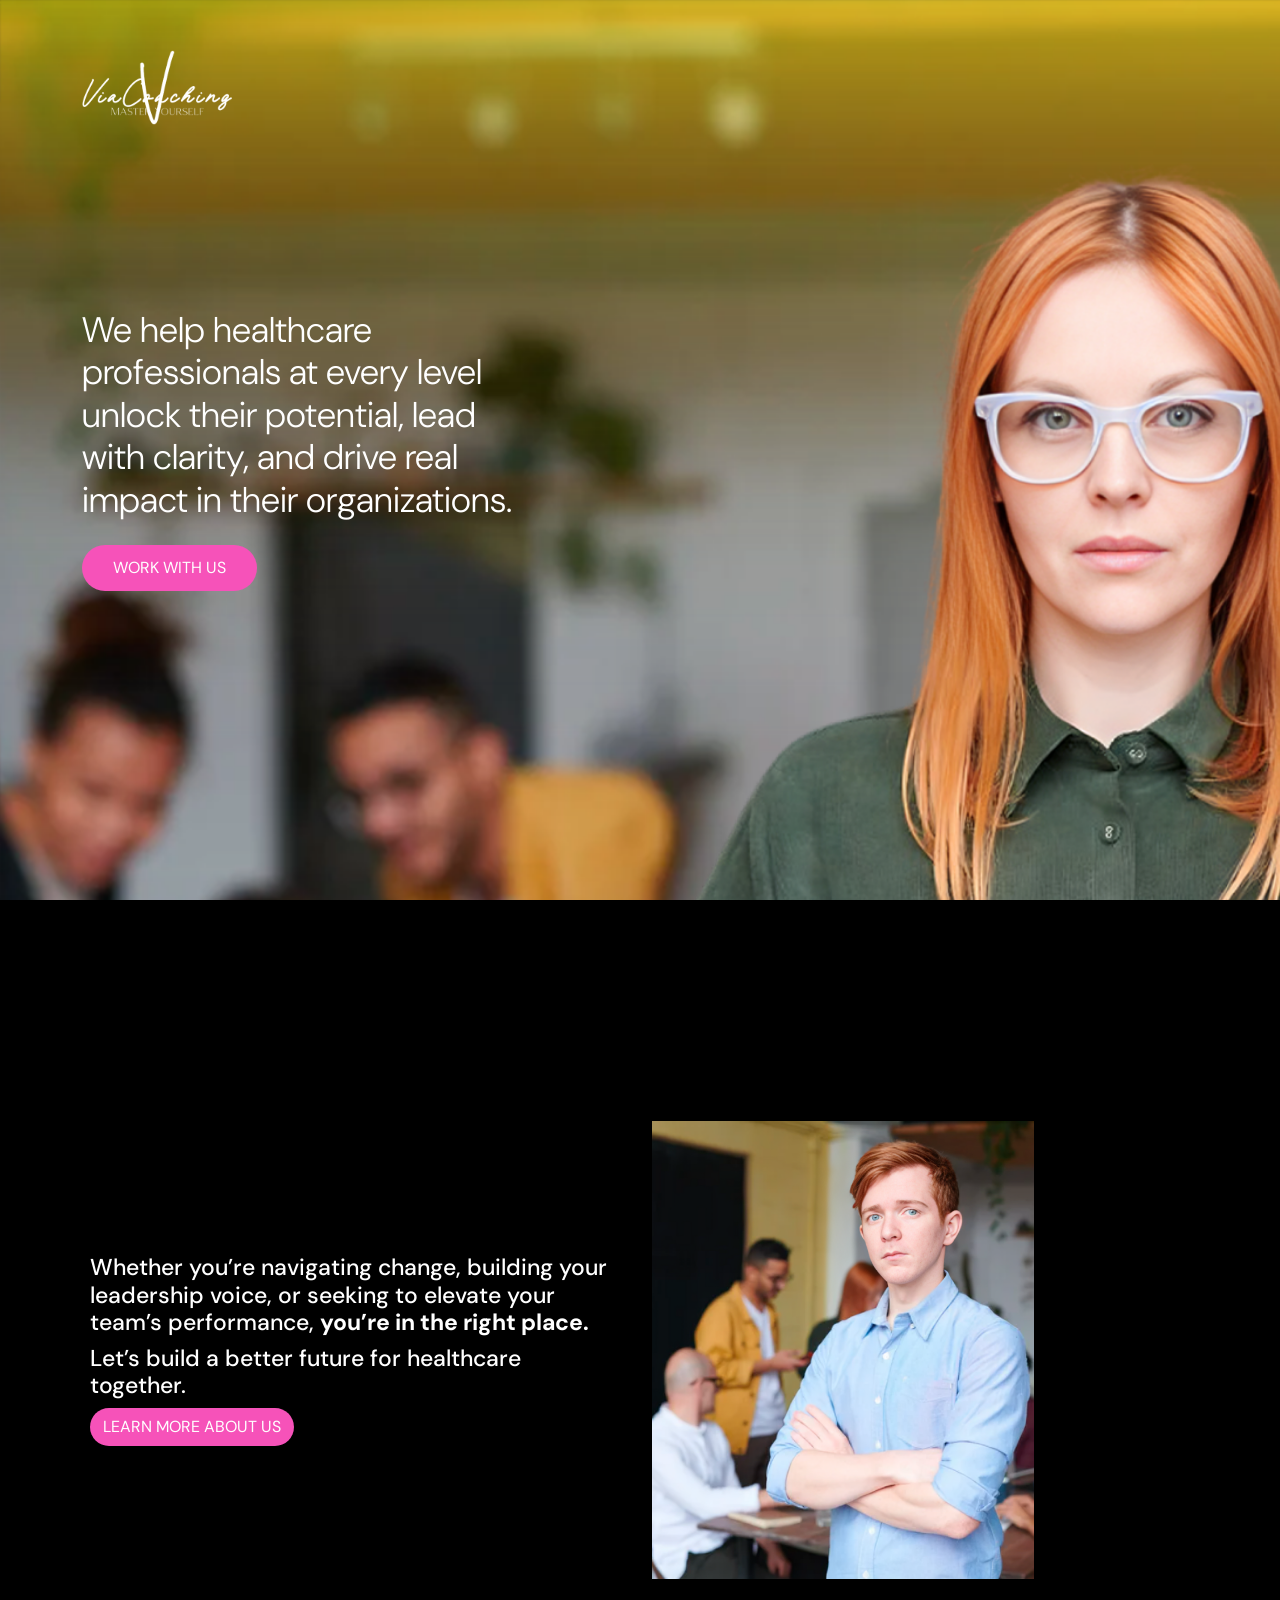
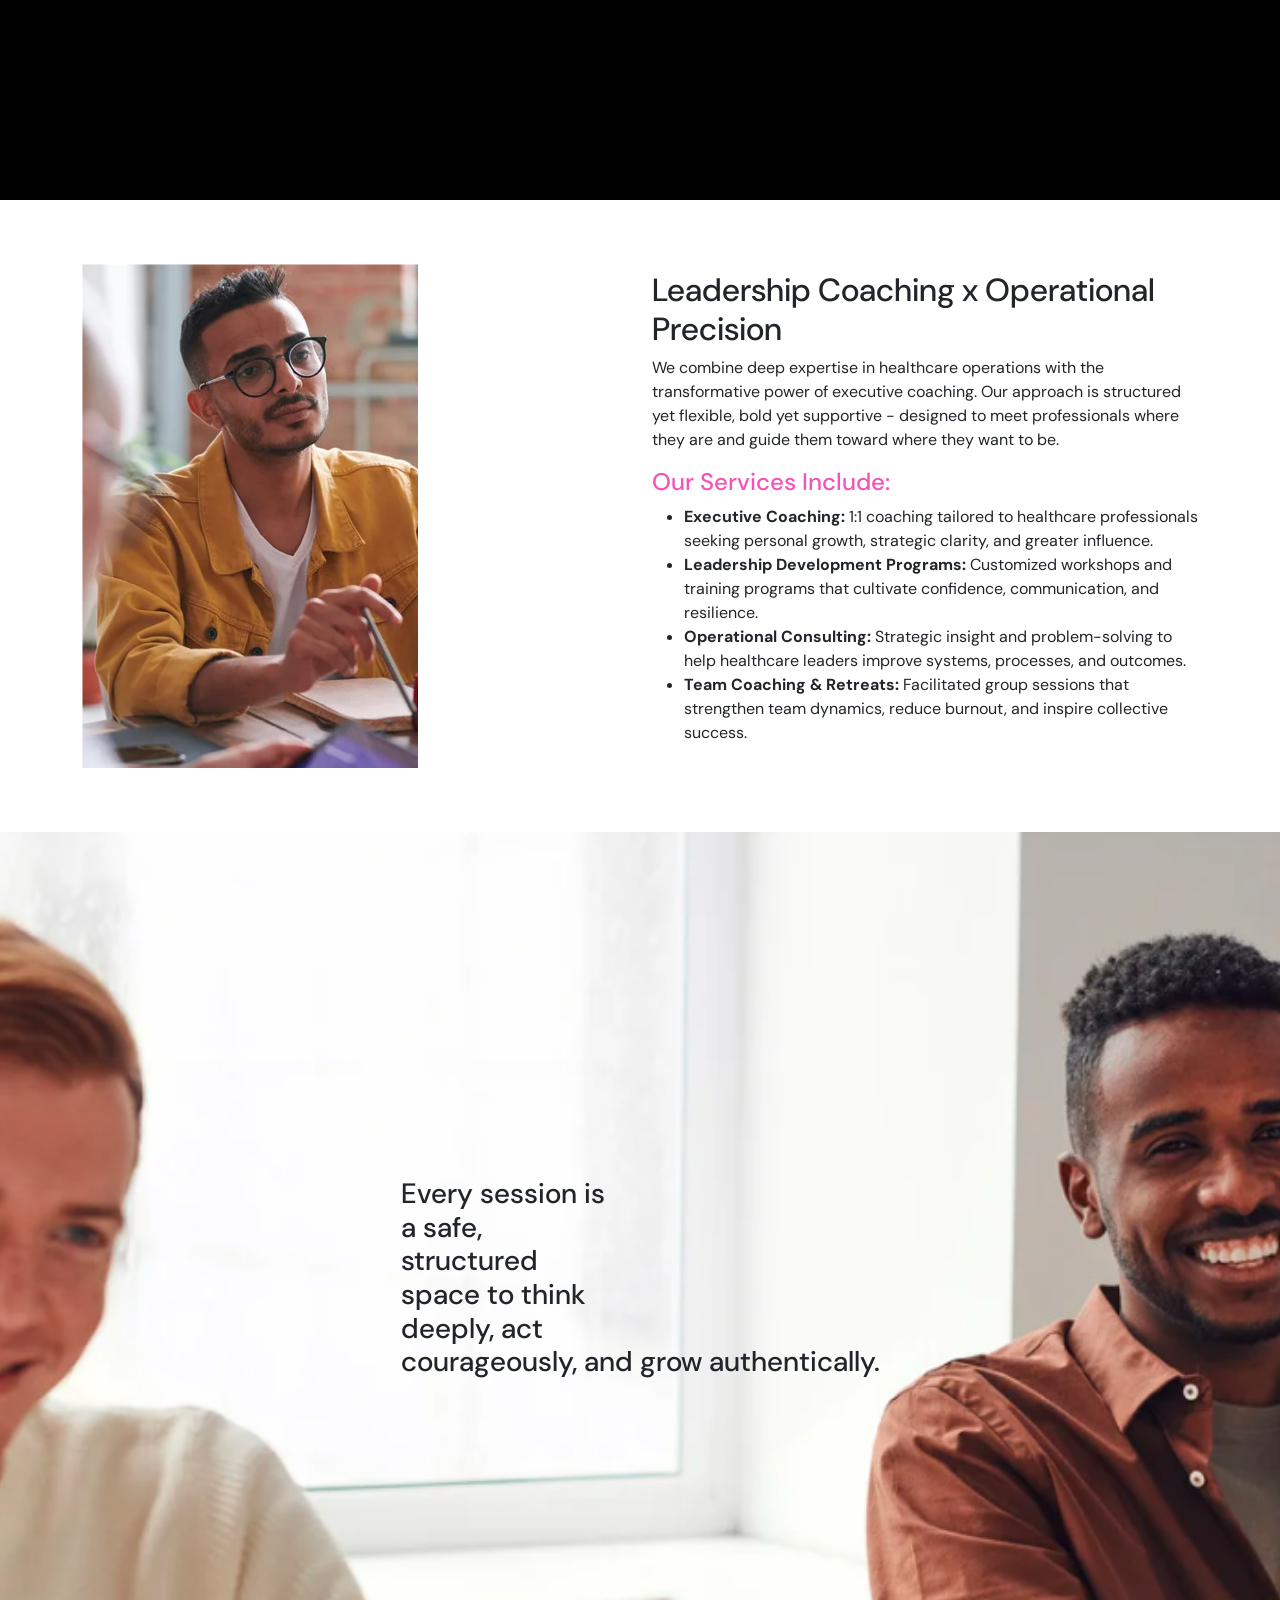
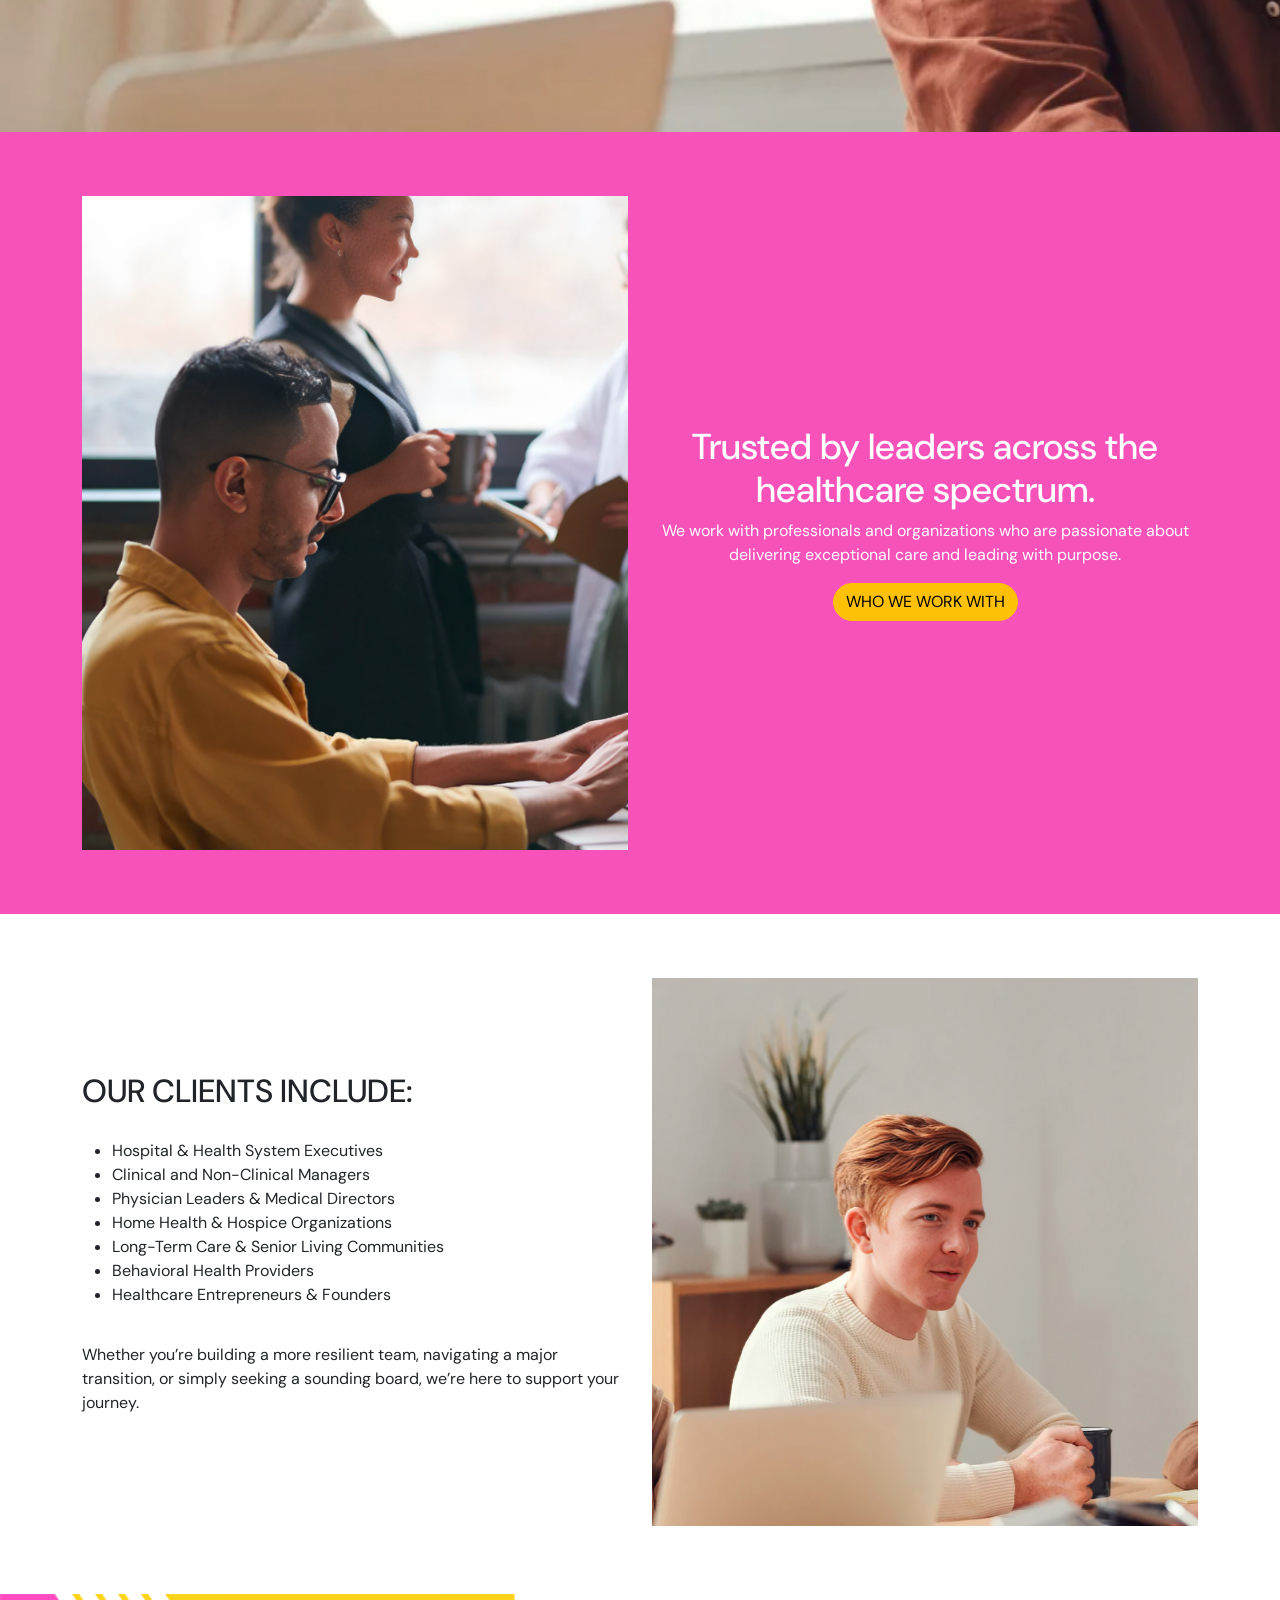
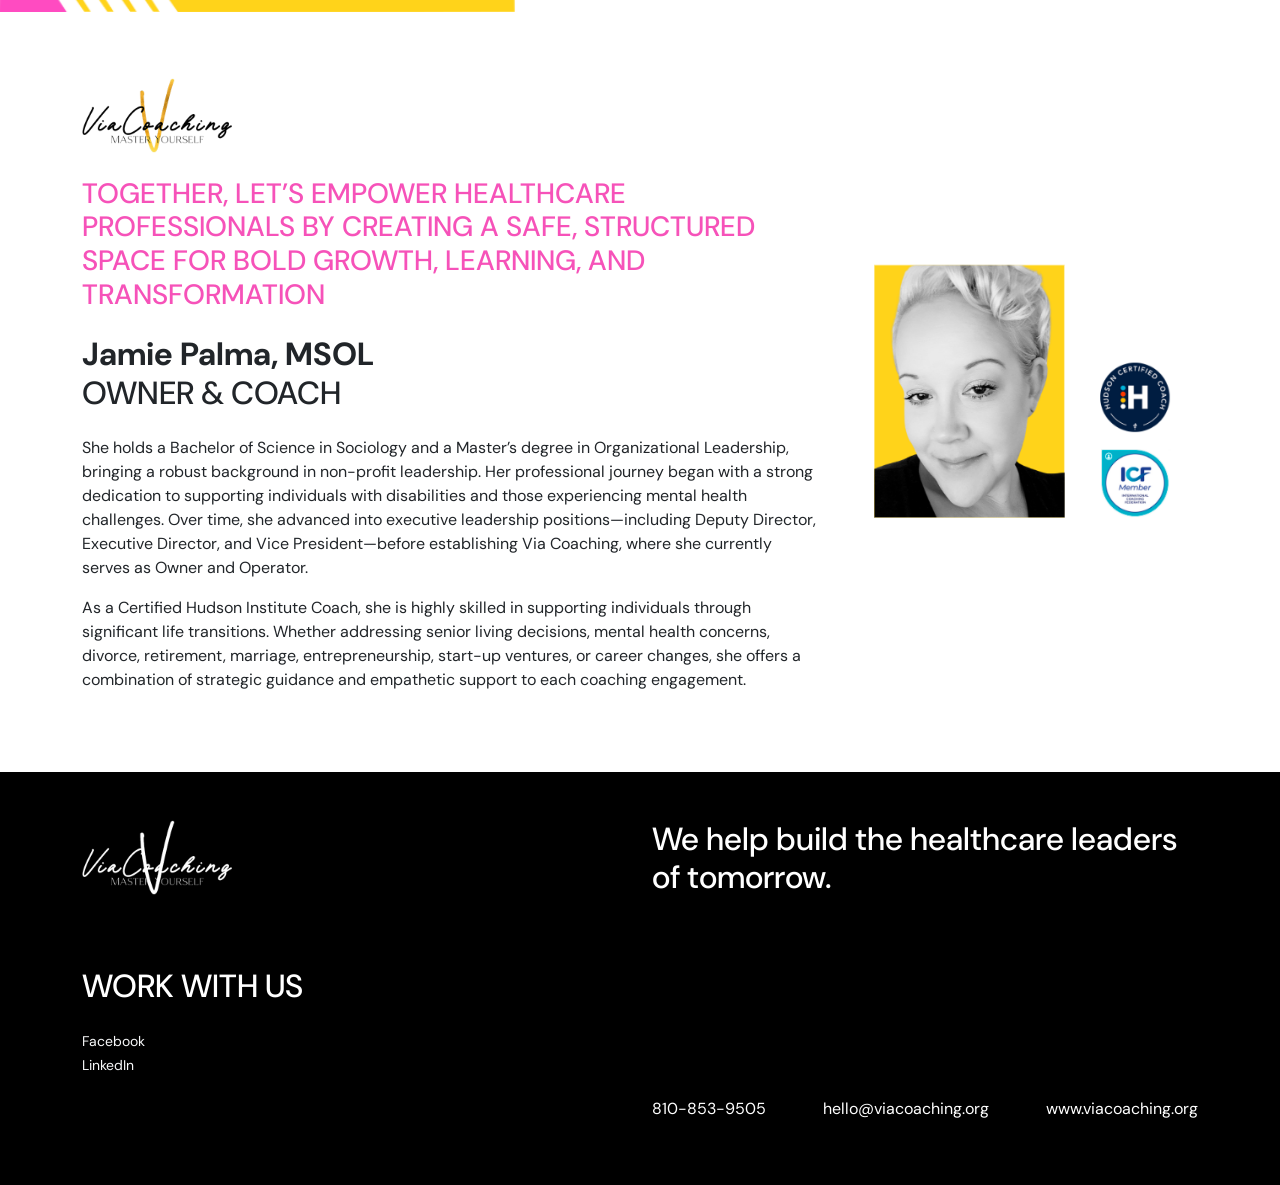
==== index.html @ 11ab2e76 "Updated" ====
<!DOCTYPE html>
<html lang="en">
<head>
  <meta charset="UTF-8">
  <meta name="viewport" content="width=device-width, initial-scale=1.0">
  <title>Via Coaching</title>
  <link rel="stylesheet" href="https://cdn.jsdelivr.net/npm/bootstrap@5.3.0/dist/css/bootstrap.min.css">
  <link rel="stylesheet" href="css/style.css">
</head>
<body>

  <!-- Hero Section -->
  <section class="hero-section">
    <div class="container">
      <div>
        <img src="images/logo-light.png" class="logo" alt="Via Coaching Logo">
     </div>
      <div class="hero-description">
        <div class="row">
          <div class="col-6">
            <h2 class="mb-4">We help healthcare <br class="d-sm-block d-none"> professionals at every level <br class="d-sm-block d-none"> unlock their potential, lead <br class="d-sm-block d-none"> with clarity, and drive real <br class="d-sm-block d-none"> impact in their organizations.</h2>
            <a href="#footer" class="btn btn-pink rounded-pill" style="background-color: #f652b9; color: white;">WORK WITH US</a>
          </div>
        </div>
      </div>
    </div>
  </section>

  <!-- Highlight Section -->
  <section class="highlight-section">
    <div class="container">
      <div class="row align-items-center">
        <div class="col-md-6">
          <h2>Whether you&rsquo;re navigating change, building your leadership voice, or seeking to elevate your team&rsquo;s performance, <strong>you&rsquo;re in the right place.</strong></h2>
          <h2>Let&rsquo;s build a better future for healthcare together.</h2>
          <a href="#services" class="btn btn-pink rounded-pill" style="background-color: #f652b9; color: white;">LEARN MORE ABOUT US</a>
        </div>
        <div class="col-md-6">
          <img src="images/highlight-man.png" alt="Person standing">
        </div>
      </div>
    </div>
  </section>

  <!-- Services Section -->
  <section id="services" class="services-section">
    <div class="container">
      <div class="row align-items-center">
        <div class="col-md-6">
          <img src="images/services-man.png" alt="Man thinking">
        </div>
        <div class="col-md-6">
          <h2>Leadership Coaching x Operational Precision</h2>
          <p>We combine deep expertise in healthcare operations with the transformative power of executive coaching. Our approach is structured yet flexible, bold yet supportive - designed to meet professionals where they are and guide them toward where they want to be.</p>
          <h4 class="h4">Our Services Include:</h4>
          <ul>
            <li><strong>Executive Coaching:</strong> 1:1 coaching tailored to healthcare professionals seeking personal growth, strategic clarity, and greater influence.</li>
            <li><strong>Leadership Development Programs:</strong> Customized workshops and training programs that cultivate confidence, communication, and resilience.</li>
            <li><strong>Operational Consulting:</strong> Strategic insight and problem-solving to help healthcare leaders improve systems, processes, and outcomes.</li>
            <li><strong>Team Coaching & Retreats:</strong> Facilitated group sessions that strengthen team dynamics, reduce burnout, and inspire collective success.</li>
          </ul>
        </div>
      </div>
    </div>
  </section>

  <!-- Safe Space Section -->
  <section class="safe-space">
    <div class="container d-flex align-items-center justify-content-center h-100">
      <h2 class="d-md-block d-none">Every session is <br> a safe, <br> structured <br> space to think <br> deeply, act <br> courageously, <br class="d-lg-none d-block"> and grow <br class="d-lg-none d-block"> authentically.</h2>
    </div>
  </section>

  <!-- Trusted Section -->
  <section class="trusted-section text-center">
    <div class="container">
      <div class="row align-items-center">
        <div class="col-md-6">
          <img src="images/trusted-man.png" alt="Woman presenting" class="img-fluid mb-md-0 mb-4">
        </div>
        <div class="col-md-6">
          <h2>Trusted by leaders <br class="d-lg-none d-block"> across the healthcare spectrum.</h2>
          <p>We work with professionals and organizations who are passionate about delivering exceptional care and leading with purpose.</p>
          <a href="#clients" class="btn btn-warning rounded-pill">WHO WE WORK WITH</a>
        </div>
      </div>
    </div>
  </section>

  <!-- Clients Section -->
  <section id="clients" class="clients-section">
    <div class="container">
      <div class="row align-items-center">
        <div class="col-md-6">
          <h2>OUR CLIENTS INCLUDE:</h2>
          <ul>
            <li>Hospital & Health System Executives</li>
            <li>Clinical and Non-Clinical Managers</li>
            <li>Physician Leaders & Medical Directors</li>
            <li>Home Health & Hospice Organizations</li>
            <li>Long-Term Care & Senior Living Communities</li>
            <li>Behavioral Health Providers</li>
            <li>Healthcare Entrepreneurs & Founders</li>
          </ul>
          <p>Whether you&rsquo;re building a more resilient team, navigating a major transition, or simply seeking a sounding board, we&rsquo;re here to support your journey.</p>
        </div>
        <div class="col-md-6">
          <img src="images/clients-man.png" alt="Man smiling" class="img-fluid">
        </div>
      </div>
    </div>
  </section>

  <img src="images/border.png" class="w-100" alt="">
  <!-- About Section -->
  <section class="about-section">
    <div class="container">
      <div class="row align-items-center">
        <div class="col-md-8">
          <img src="images/logo-dark.png" class="mb-4" style="width: 150px;" alt="">
          <h3>TOGETHER, LET&rsquo;S EMPOWER HEALTHCARE PROFESSIONALS BY CREATING A SAFE, STRUCTURED SPACE FOR BOLD GROWTH, LEARNING, AND TRANSFORMATION</h3>
          <h2 class="py-3"><strong>Jamie Palma, MSOL </strong> <br> OWNER & COACH</h2>
          <p>She holds a Bachelor of Science in Sociology and a Master&rsquo;s degree in Organizational Leadership, bringing a robust background in non-profit leadership. Her professional journey began with a strong dedication to supporting individuals with disabilities and those experiencing mental health challenges. Over time, she advanced into executive leadership positions—including Deputy Director, Executive Director, and Vice President—before establishing Via Coaching, where she currently serves as Owner and Operator.</p>
          <p>As a Certified Hudson Institute Coach, she is highly skilled in supporting individuals through significant life transitions. Whether addressing senior living decisions, mental health concerns, divorce, retirement, marriage, entrepreneurship, start-up ventures, or career changes, she offers a combination of strategic guidance and empathetic support to each coaching engagement.</p>
        </div>
        <div class="col-md-4 text-center">
          <img src="images/owner.png" alt="Jamie Palma" class="img-fluid">
        </div>
      </div>
    </div>
  </section>

  <!-- Footer -->
  <footer id="footer" class="footer">
    <div class="container">
      <div class="row">
        <div class="col-md-6">
          <img src="images/logo-light.png" class="mb-5" style="width: 150px;" alt="">
          <h2 class="d-block d-sm-none">We help build the healthcare leaders of tomorrow.</h2>
          <h2 class="my-4">WORK WITH US</h2>
          <a href="https://www.facebook.com/viacoachingllc" target="_blank" class="text-decoration-none text-light small">Facebook</a> <br>
          <a href="https://www.linkedin.com/company/via-coaching-llc/" target="_blank" class="text-decoration-none text-light small">LinkedIn</a>
        </div>
        <div class="col-md-6 mt-sm-0 mt-5">
          <h2 class="d-none d-sm-block">We help build the healthcare leaders of tomorrow.</h2>
          <div class="d-block d-sm-flex justify-content-between" style="margin-top: 200px;">
            <p>810-853-9505</p>
            <p>hello@viacoaching.org</p>
            <p>www.viacoaching.org</p>
          </div>
        </div>
      </div>
    </div>
  </footer>

</body>
</html>
---- css/style.css ----
@import url('https://fonts.googleapis.com/css2?family=DM+Sans:ital,opsz,wght@0,9..40,100..1000;1,9..40,100..1000&display=swap');


body {
  overflow-x: hidden;
  font-family: "DM Sans", sans-serif;
  font-optical-sizing: auto;
}

/* Hero Section Start */
.hero-section {
  background-image: url('../images/hero-bg-with-woman.png');
  background-size: cover;
  background-repeat: no-repeat;
  background-position: left bottom;
  display: flex;
  align-items: center;
  height: 100vh;
}

.hero-section .logo {
  width: 150px;
  position: absolute;
  padding-top: 50px;
  top: 0;
}

.hero-section .btn {
  padding: 10px 30px 10px 30px;
}

.hero-section .hero-description img.hero-woman {
  position: absolute;
  top: 0;
  width: 50%;
  padding-right: 50px;
}
.hero-section .hero-description h2 {
  color: #fff; 
  font-size: 35.5px;
  font-weight: 300;
}
/* Hero Section End */

/* Highlight Start */
.highlight-section {
  background-color: #000;
  color: #fff;
  height: 100vh;
  display: flex;
  align-items: center;
}
.highlight-section img {
  width: 70%;
}
.highlight-section .col-md-6:first-child {
  padding: 0 20px 0 20px;
}
.highlight-section h2 {
  font-size: 23px;
}
/* Highlight End */

/* Services Start */
.services-section {
  padding: 4rem 2rem;
}
.services-section .h4 {
  color: #f652b9;
}



.safe-space {
  background-image: url('../images/safe-space-men.png');
  background-size: cover;
  background-repeat: no-repeat;
  background-position: center bottom;
  height: 100vh;
}

.safe-space h2 {
  font-size: 28px;
}

.trusted-section {
  background-color: #f652b9;
  color: #fff;
  padding: 4rem 2rem;
}

.trusted-section h2{
  font-size: 36px;
}

.clients-section {
  padding: 4rem 2rem;
}

.clients-section ul {
  padding: 20px 30px;
}
.about-section {
  padding: 4rem 2rem;
}
.about-section h3 {
  color: #f652b9;
}
.footer {
  background-color: #000;
  color: #fff;
  padding: 3rem 2rem;
}

/* Mobile */
@media (max-width: 768px) {
  /* Hero Section Start */
  .hero-section {height: 200px;}
  .hero-section .logo {width: 60px; padding-top: 10px;}
  .hero-section .hero-description {padding-top: 100px; margin-left: 40px;}
  .hero-section .hero-description h2 {margin-top: 20px; font-size: 12px;}
  .hero-section .hero-description .btn {font-size: 10px; margin-bottom: 80px; padding: 5px 10px 5px 10px;}
  /* Hero Section End */

  /* Highlight Section Start */
  .highlight-section {height: auto; padding-top: 50px; padding-bottom: 20px;}
  .highlight-section h2 {font-size: 15px;}
  .highlight-section .btn {font-size: 10px; margin: 20px 0; padding: 5px 10px 5px 10px;}
  .highlight-section img {width: 100%;}
  /* Highlight Section End */

  /* Services Section Start */
  .services-section {height: auto; padding: 20px 0;}
  .services-section img {width: 100%; margin-bottom: 20px;}
  .services-section h2 {font-size: 20px;}
  .services-section p {font-size: 12px;}
  .services-section h4 {font-size: 20px;}
  .services-section ul li {font-size: 12px;}
  /* Services Section End */

  /* Safe Space Start */
  .safe-space {height: 20vh; padding: 20px 0;   background-image: url('../images/safe-space-bg.png');}
  .safe-space h2 {font-size: 15px; padding: 0 80px; margin-left: 50px;}
  /* Safe Space End */

  /* Trusted Section Start */
  .trusted-section {height: auto; padding: 20px 0;}
  .trusted-section .col-md-6:last-child {padding: 0 80px;}
  .trusted-section h2{font-size: 20px;}
  .trusted-section p {font-size: 12px;}
  .trusted-section .btn {font-size: 10px; margin-bottom: 20px; padding: 5px 10px 5px 10px;}
  /* Trusted Section End */

  /* Client Section Start */
  .clients-section {height: auto; padding: 20px 0;}
  .clients-section h2 {font-size: 20px; text-align: center;}
  .clients-section ul {
    padding: 10px 30px;
  }
  .clients-section ul li {font-size: 12px;}
  .clients-section p {font-size: 12px;}
  /* Client Section End */

  /* About Section Start */
  .about-section {height: auto; padding: 20px 0;}
  .about-section h3 {font-size: 20px;}
  .about-section p {font-size: 12px;}
  /* About Section End */

  /* Footer Start */
  .footer {height: auto; padding: 20px 0;}
  .footer h2 {font-size: 20px;}
  /* Footer End */
}

/* Tablet */
@media (min-width: 577px) and (max-width: 992px)  {
  .hero-section .logo {width: 100px; padding-top: 50px;}
  .hero-section .hero-description h2 {margin-top: 60px; font-size: 25px;}
}
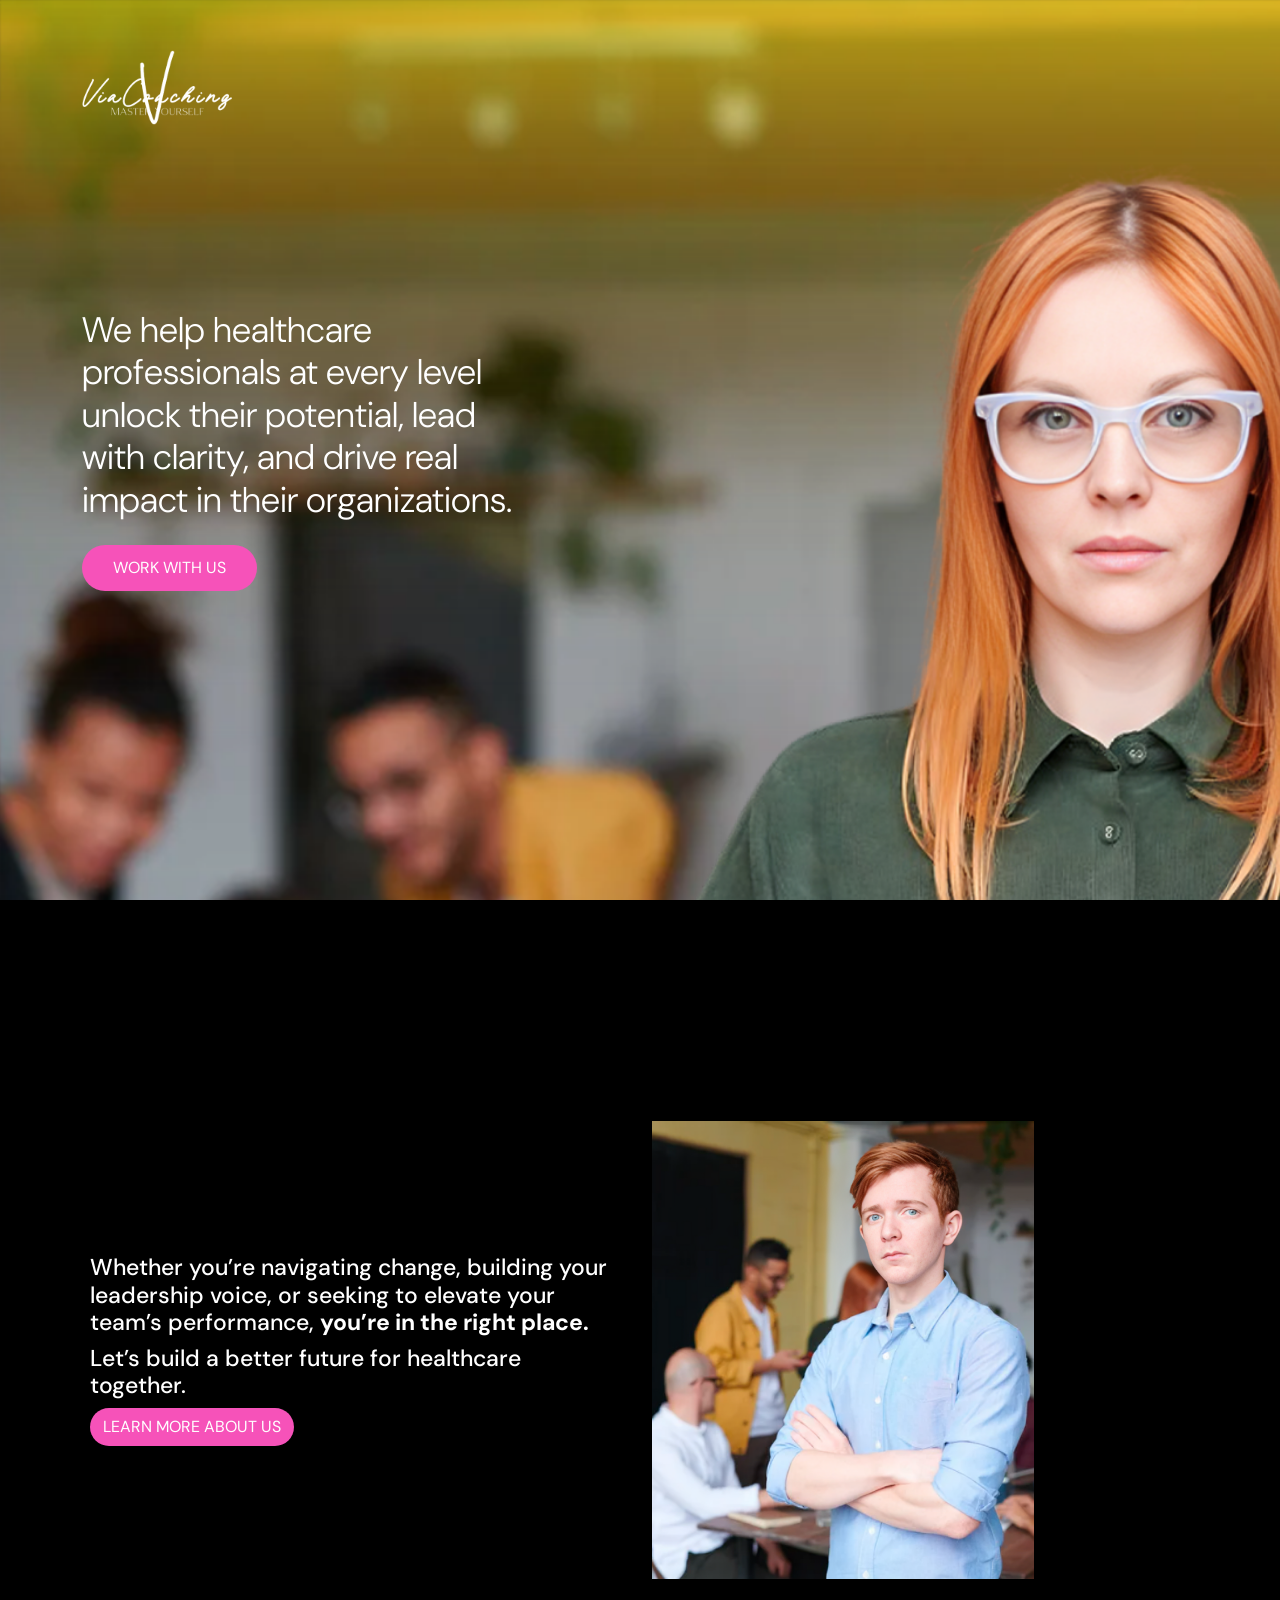
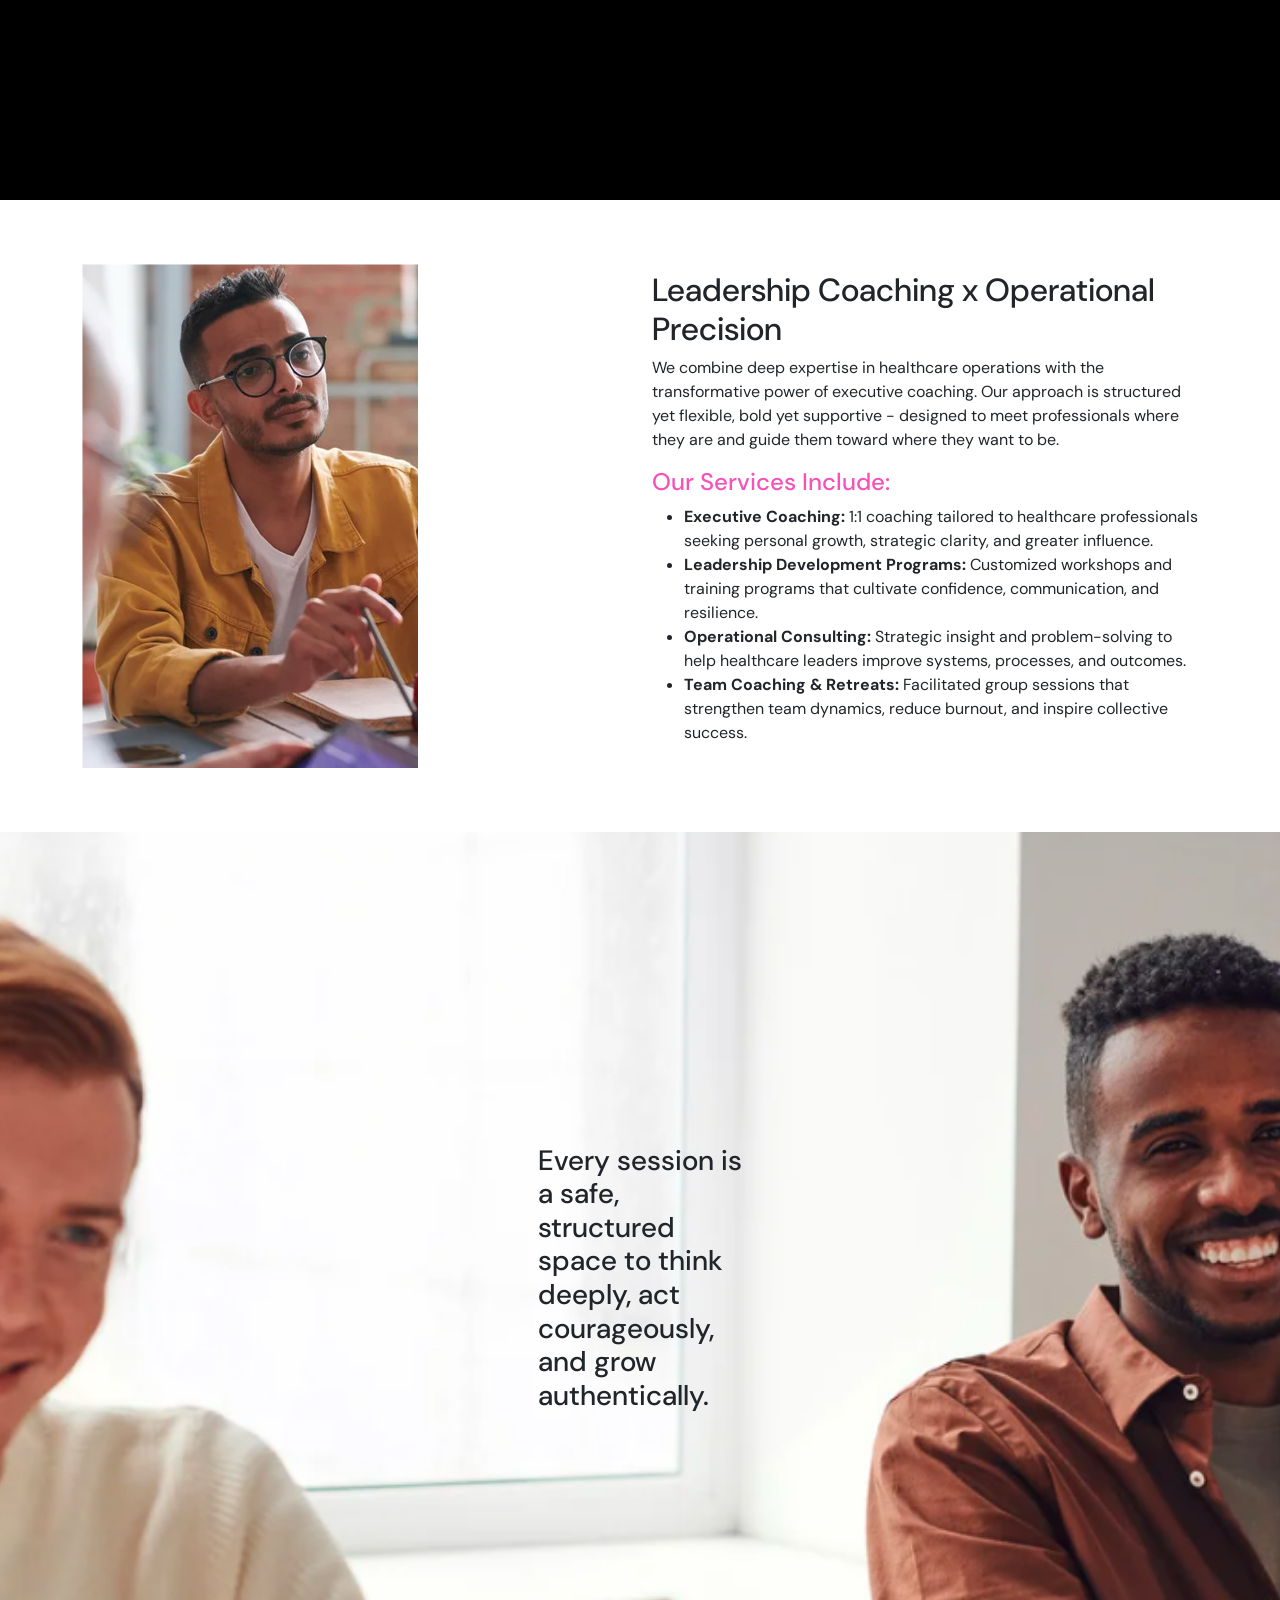
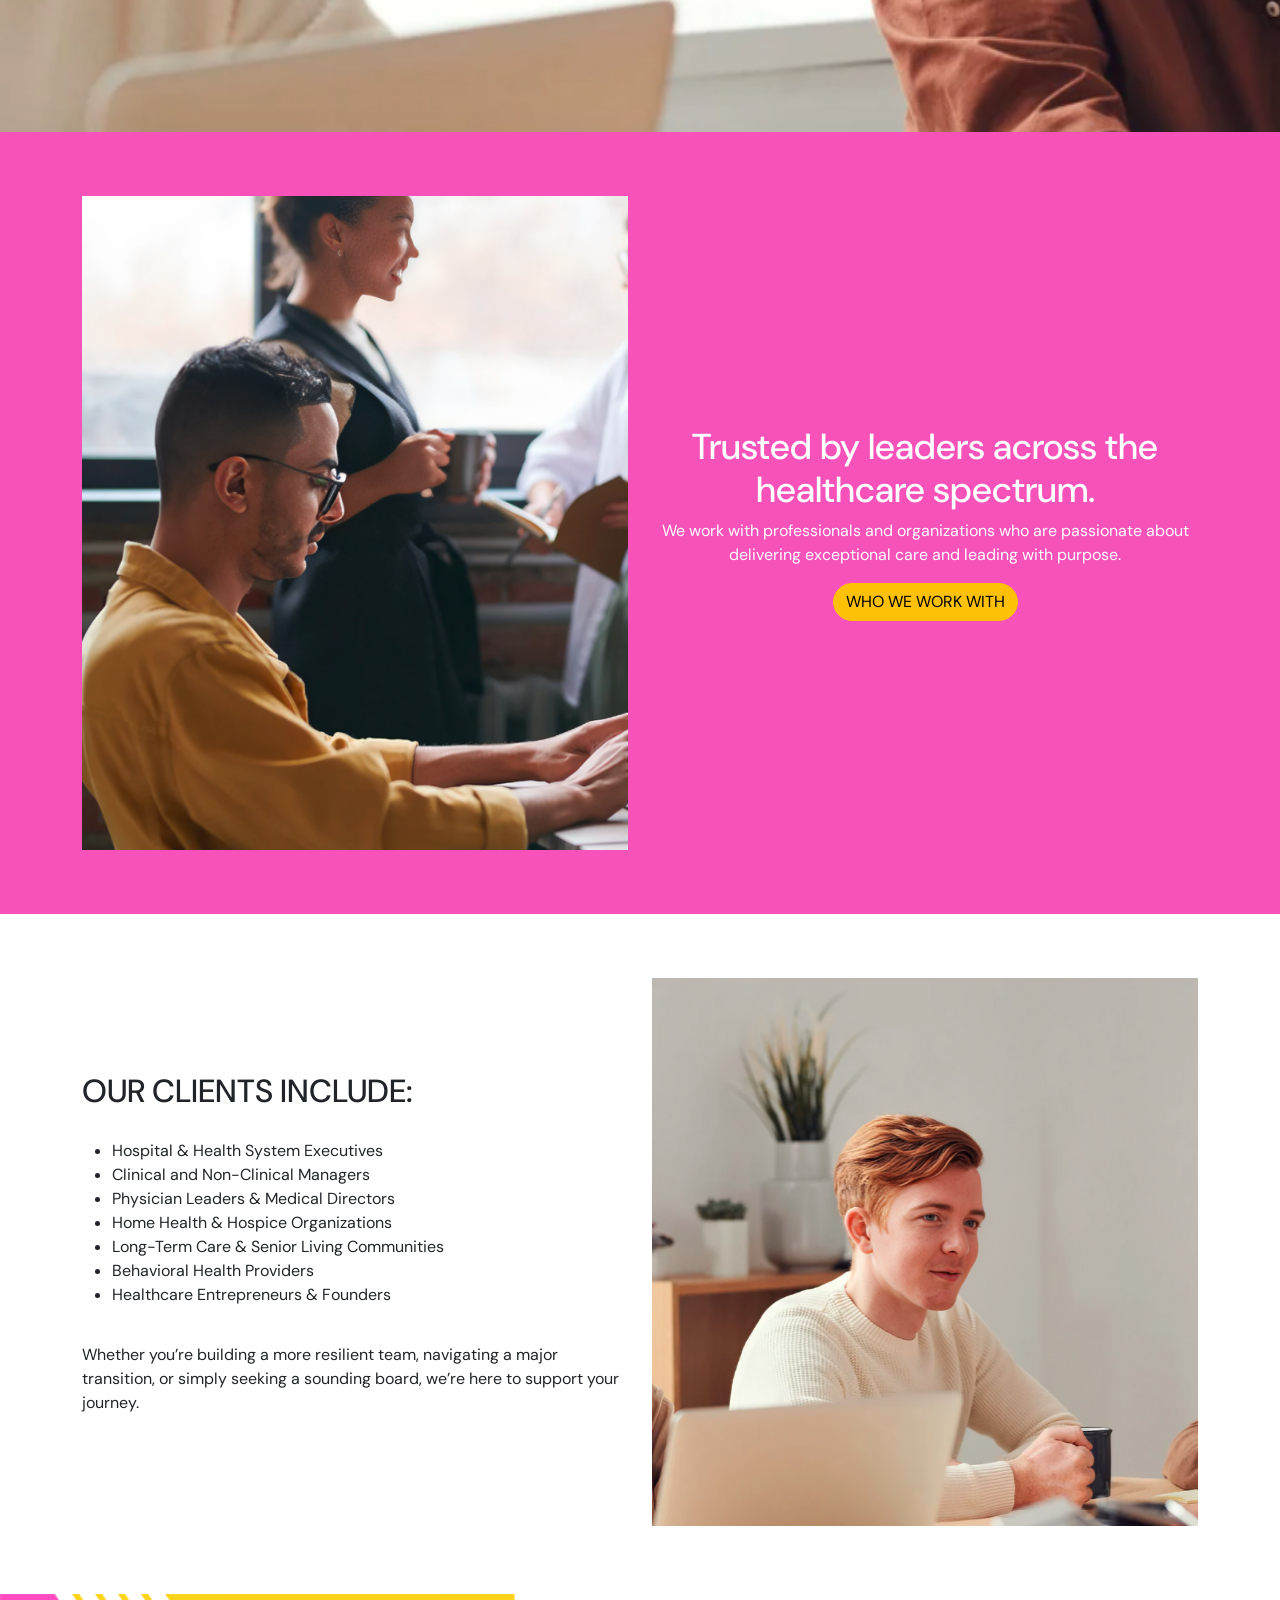
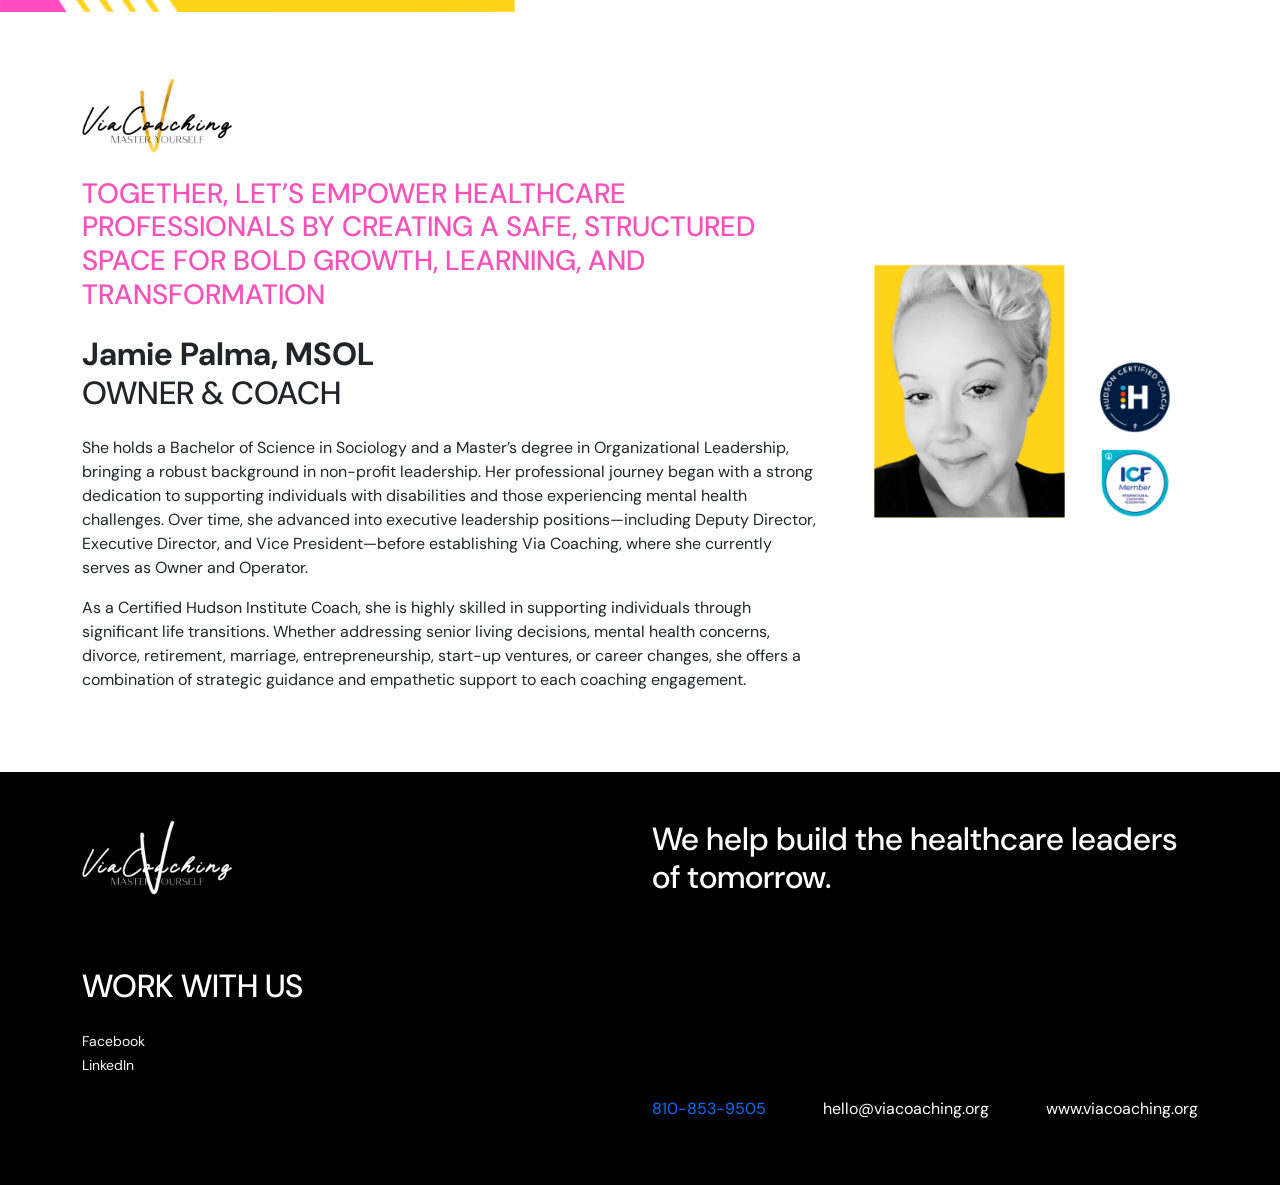
==== commit 657cabdc: "updated" ====
--- a/index.html
+++ b/index.html
@@ -67,7 +67,7 @@
   <!-- Safe Space Section -->
   <section class="safe-space">
     <div class="container d-flex align-items-center justify-content-center h-100">
-      <h2 class="d-md-block d-none">Every session is <br> a safe, <br> structured <br> space to think <br> deeply, act <br> courageously, <br class="d-lg-none d-block"> and grow <br class="d-lg-none d-block"> authentically.</h2>
+      <h2 class="d-md-block d-none">Every session is <br> a safe, <br> structured <br> space to think <br> deeply, act <br> courageously, <br> and grow <br> authentically.</h2>
     </div>
   </section>
 
@@ -144,7 +144,7 @@
         <div class="col-md-6 mt-sm-0 mt-5">
           <h2 class="d-none d-sm-block">We help build the healthcare leaders of tomorrow.</h2>
           <div class="d-block d-sm-flex justify-content-between" style="margin-top: 200px;">
-            <p>810-853-9505</p>
+            <p class="text-primary">810-853-9505</p>
             <p>hello@viacoaching.org</p>
             <p>www.viacoaching.org</p>
           </div>
--- a/css/style.css
+++ b/css/style.css
@@ -112,6 +112,9 @@
   padding: 3rem 2rem;
 }
 
+@media (max-width: 576px) {
+  .safe-space {background-image: url('../images/safe-space-bg.png');}
+}
 /* Mobile */
 @media (max-width: 768px) {
   /* Hero Section Start */
@@ -139,8 +142,8 @@
   /* Services Section End */
 
   /* Safe Space Start */
-  .safe-space {height: 20vh; padding: 20px 0;   background-image: url('../images/safe-space-bg.png');}
-  .safe-space h2 {font-size: 15px; padding: 0 80px; margin-left: 50px;}
+  .safe-space {height: 30vh; padding: 20px 0; background-image: url('../images/safe-space-bg.png');}
+  .safe-space h2 {font-size: 15px; padding: 80px; margin-left: 50px;}
   /* Safe Space End */
 
   /* Trusted Section Start */
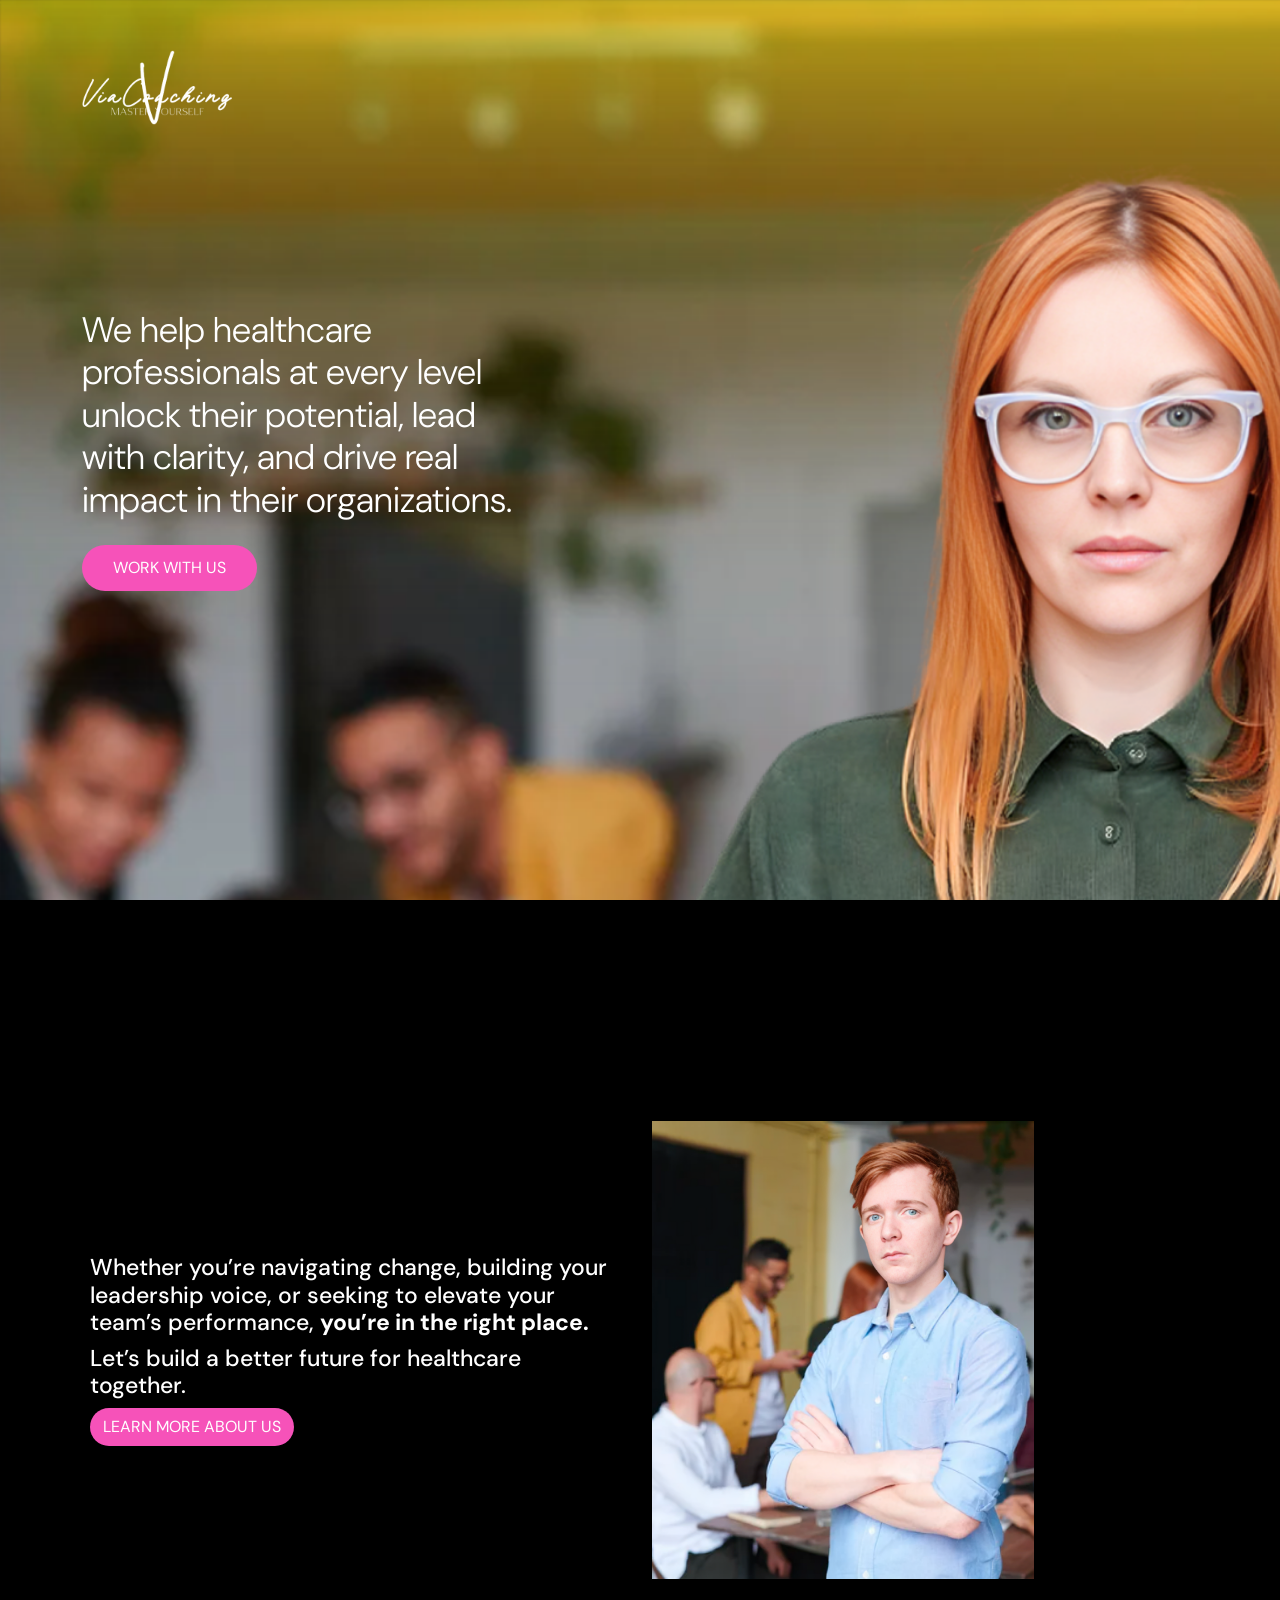
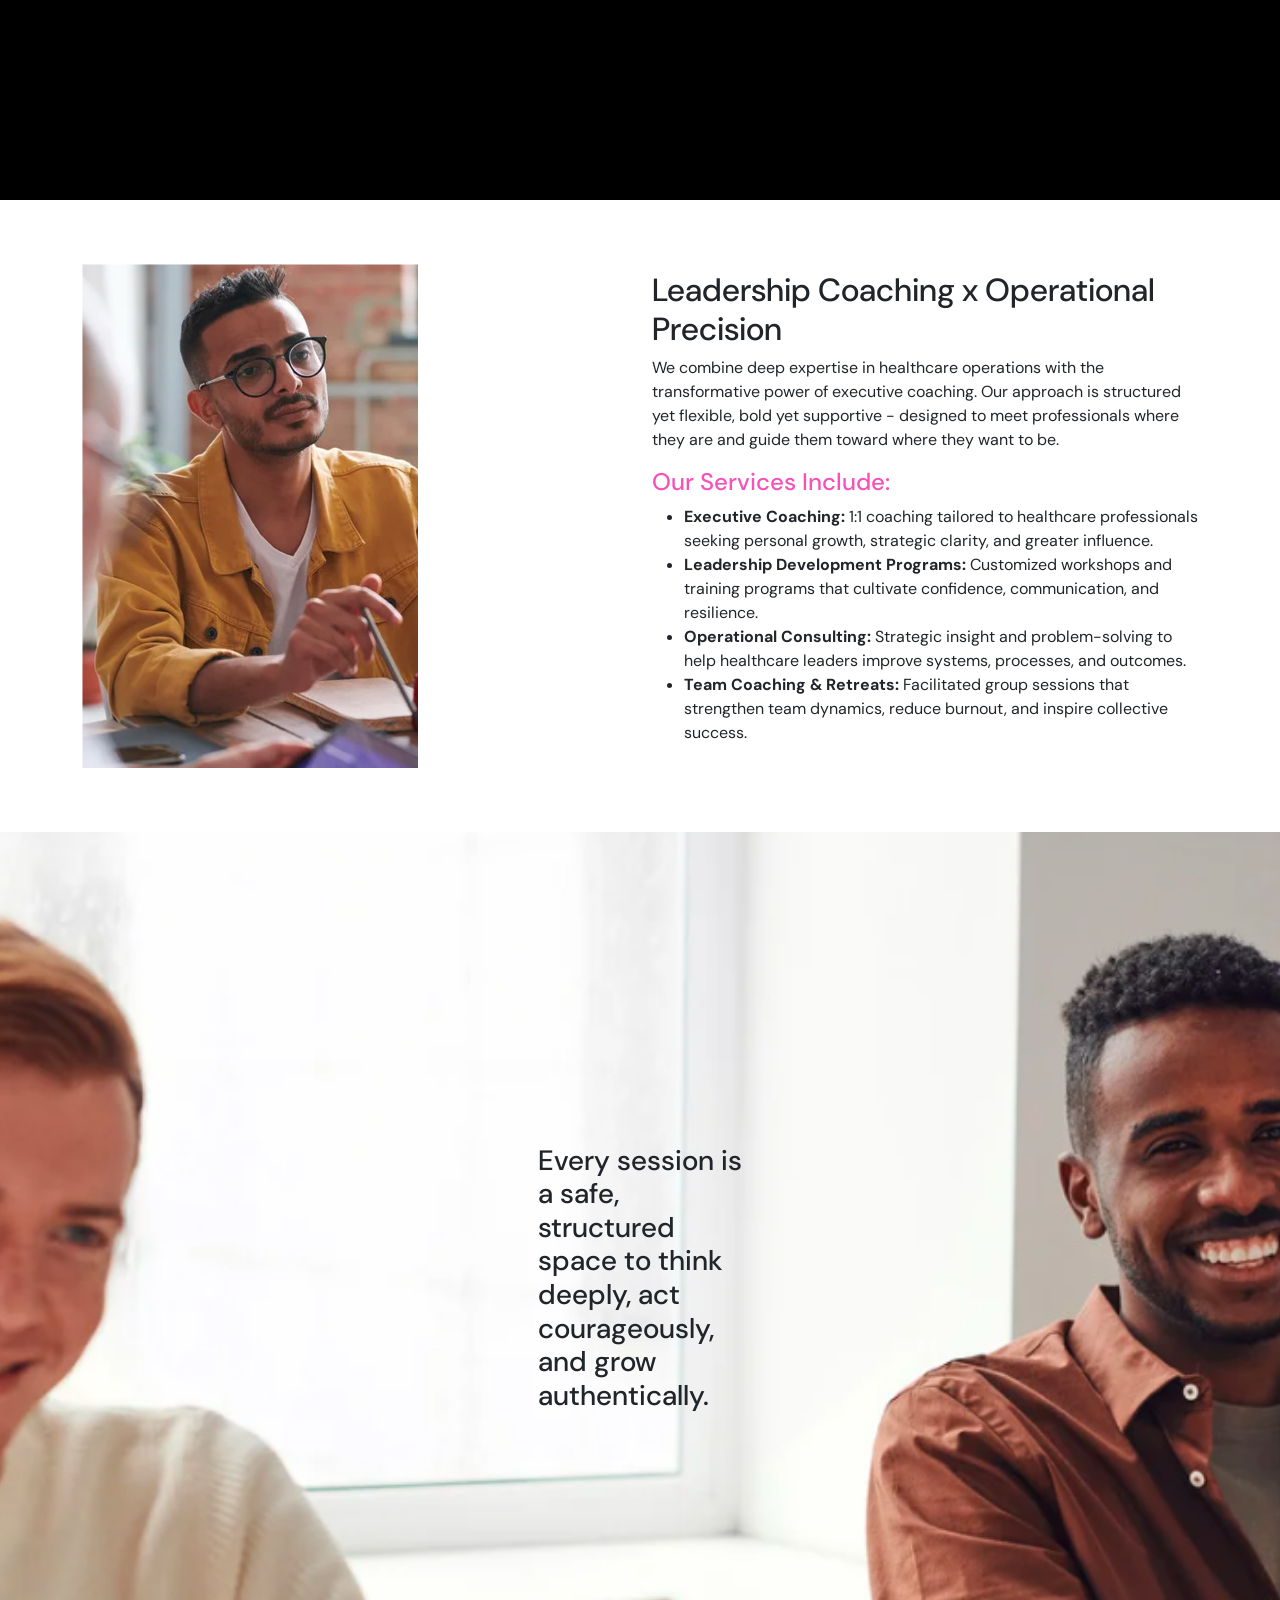
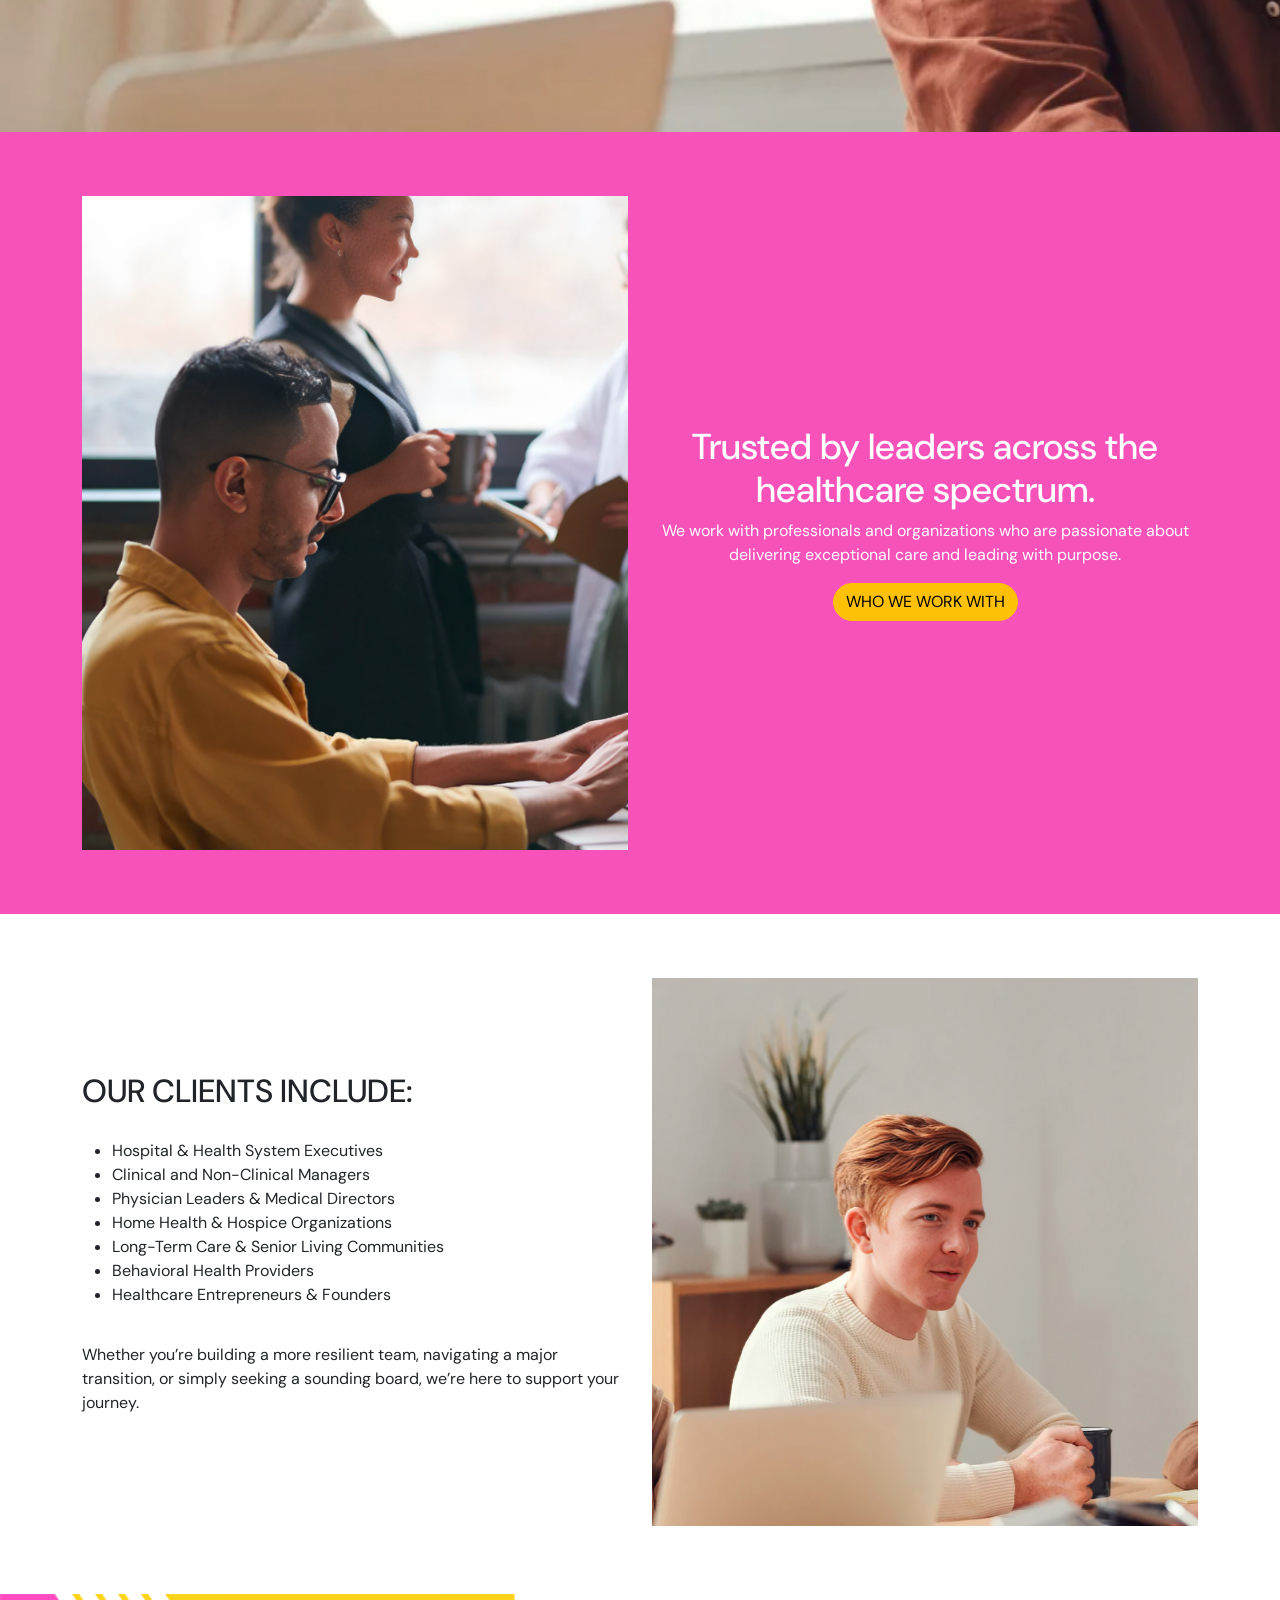
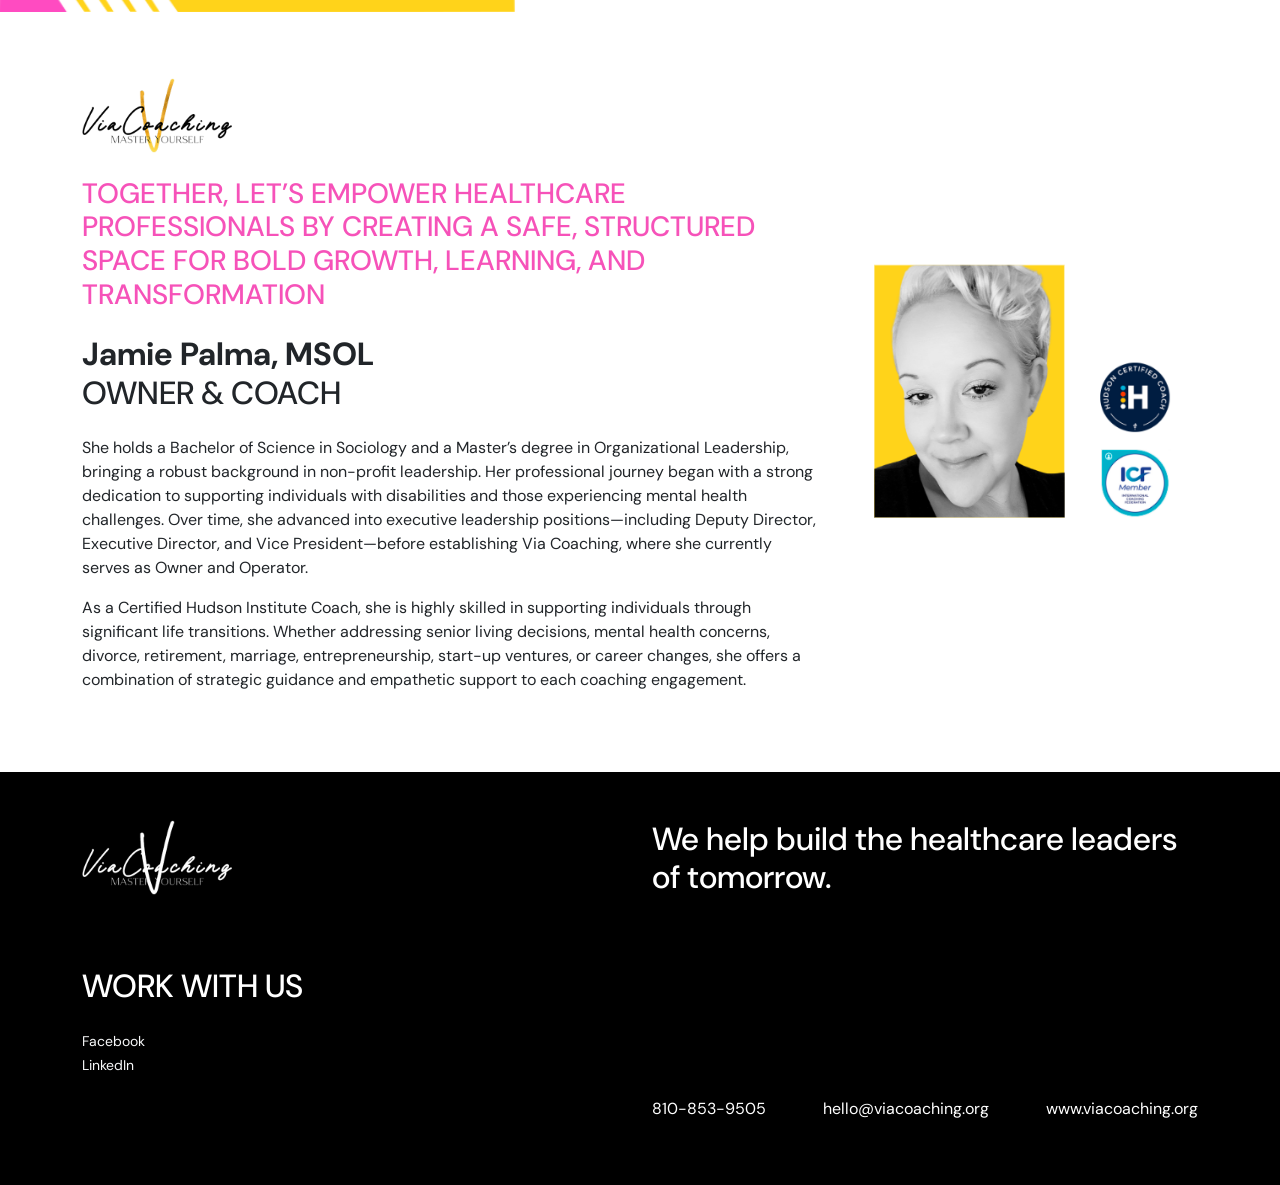
==== commit 33935176: "Updated" ====
--- a/index.html
+++ b/index.html
@@ -144,7 +144,7 @@
         <div class="col-md-6 mt-sm-0 mt-5">
           <h2 class="d-none d-sm-block">We help build the healthcare leaders of tomorrow.</h2>
           <div class="d-block d-sm-flex justify-content-between" style="margin-top: 200px;">
-            <p class="text-primary">810-853-9505</p>
+            <p>810-853-9505</p>
             <p>hello@viacoaching.org</p>
             <p>www.viacoaching.org</p>
           </div>
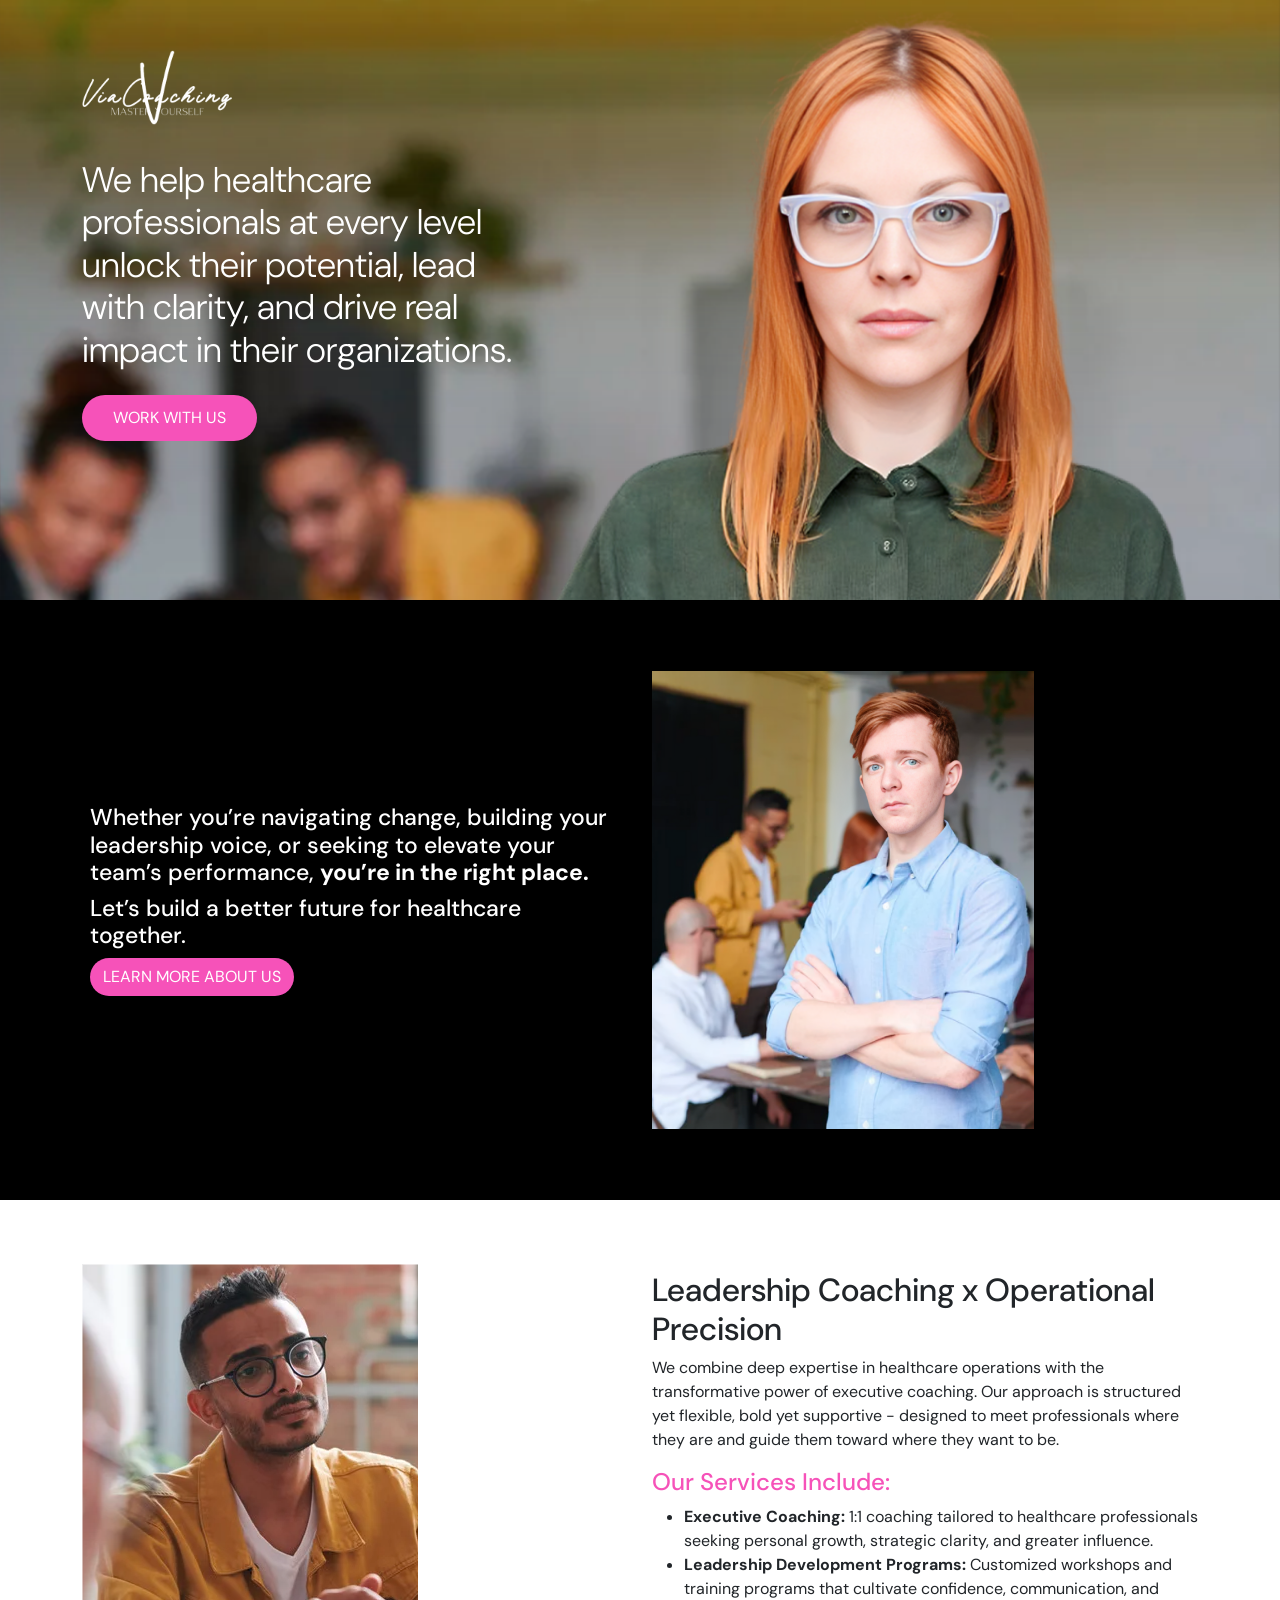
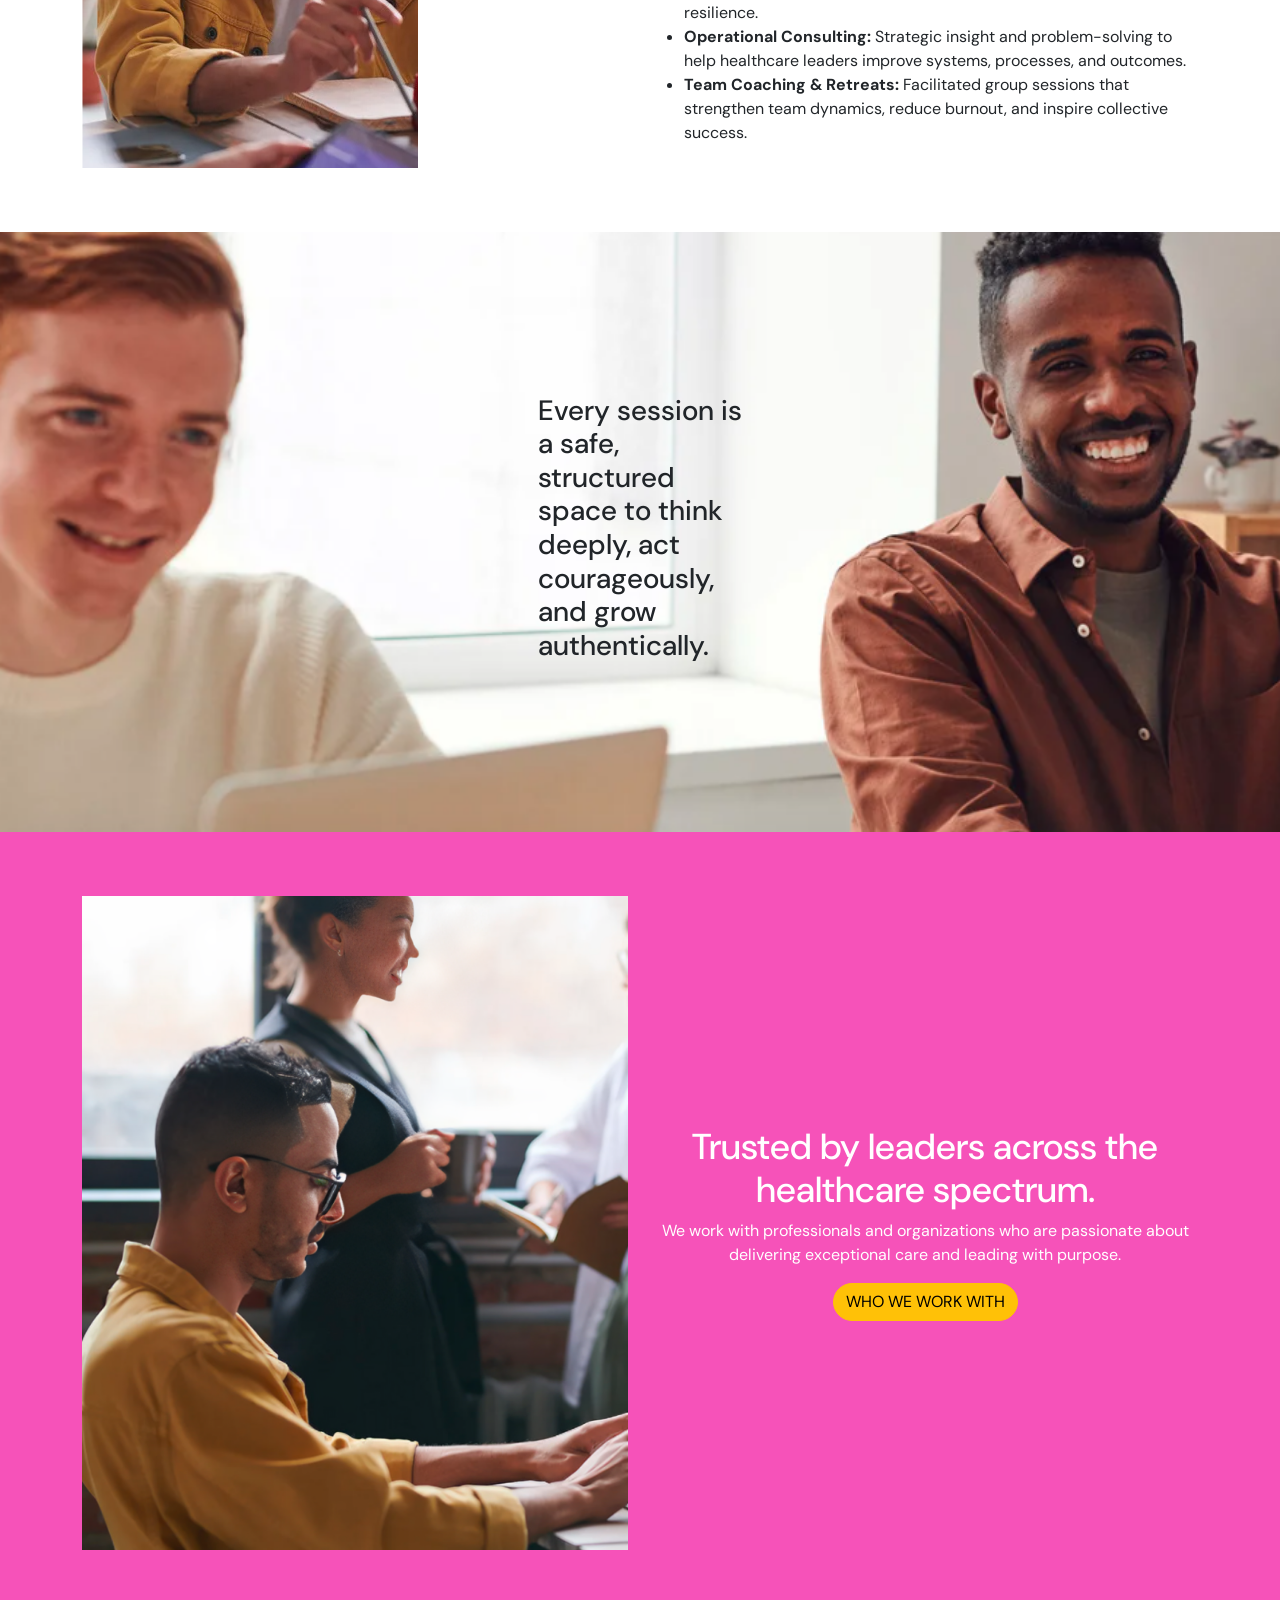
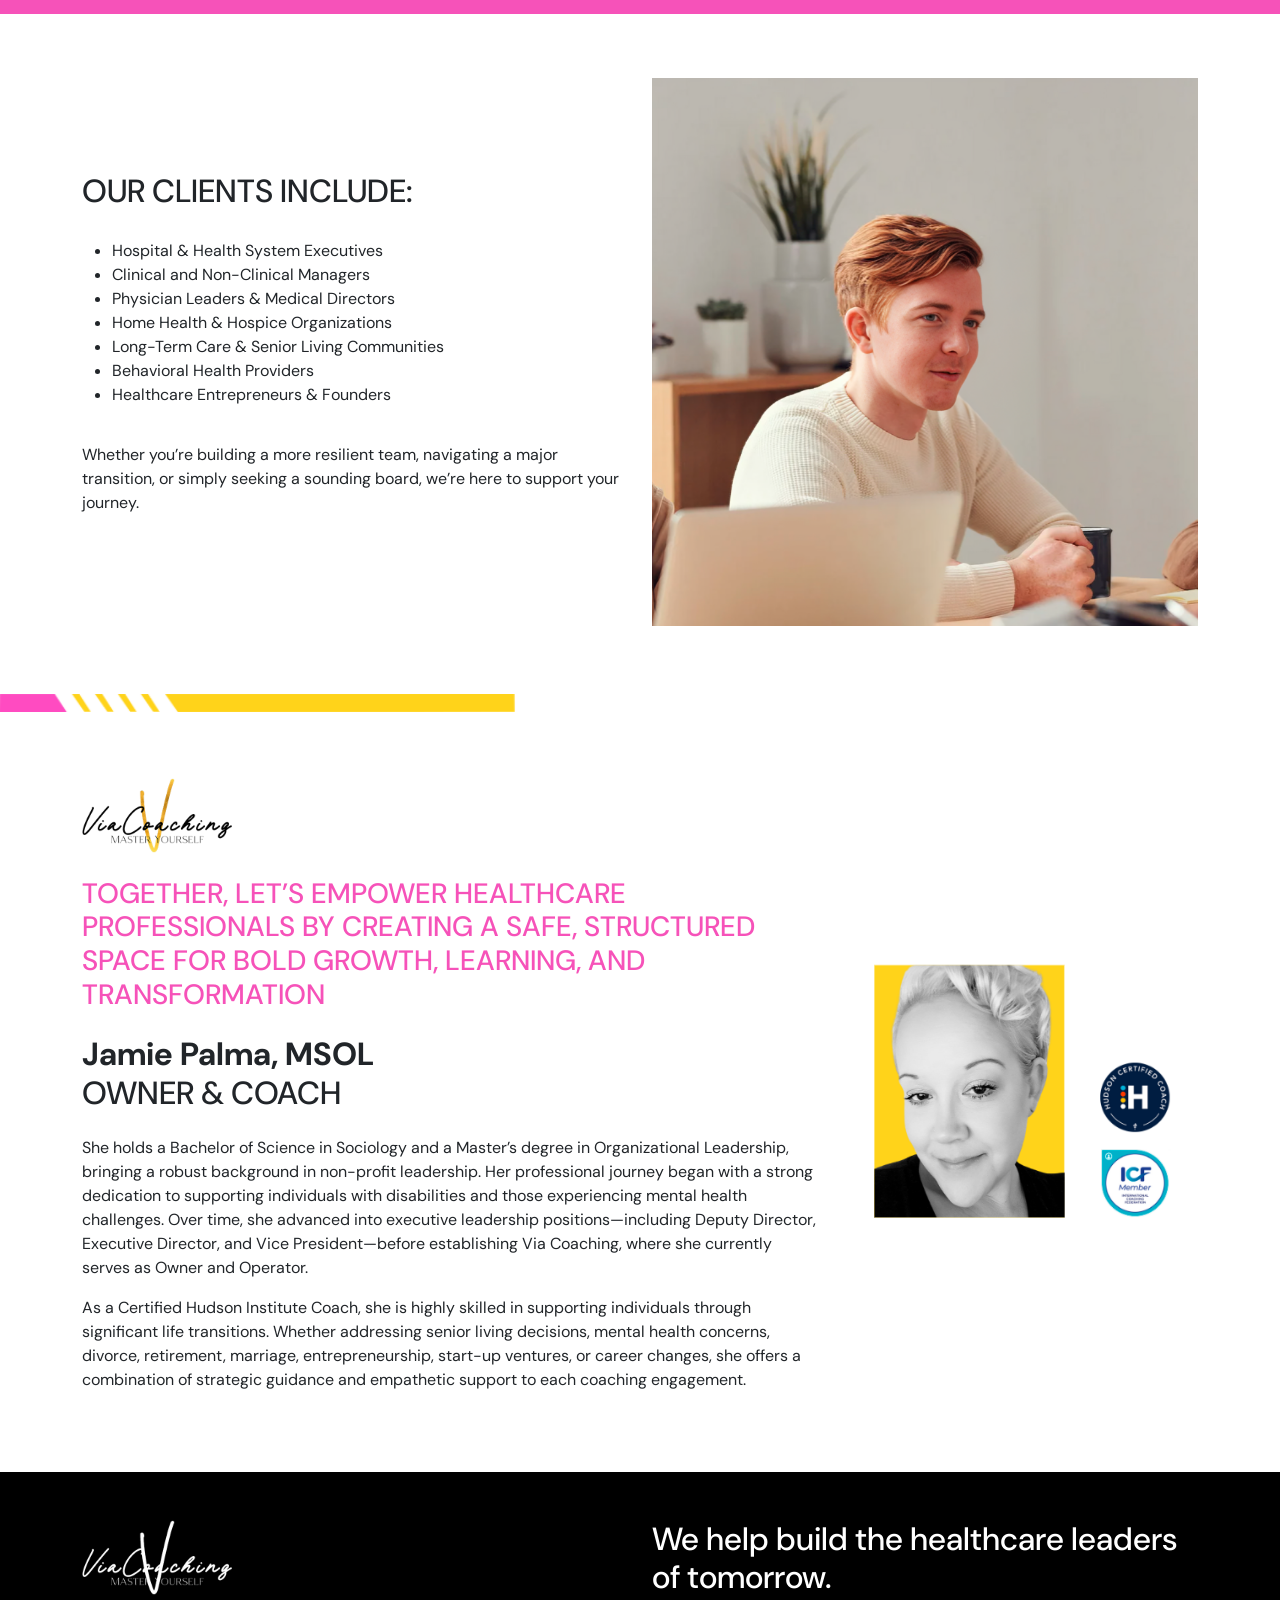
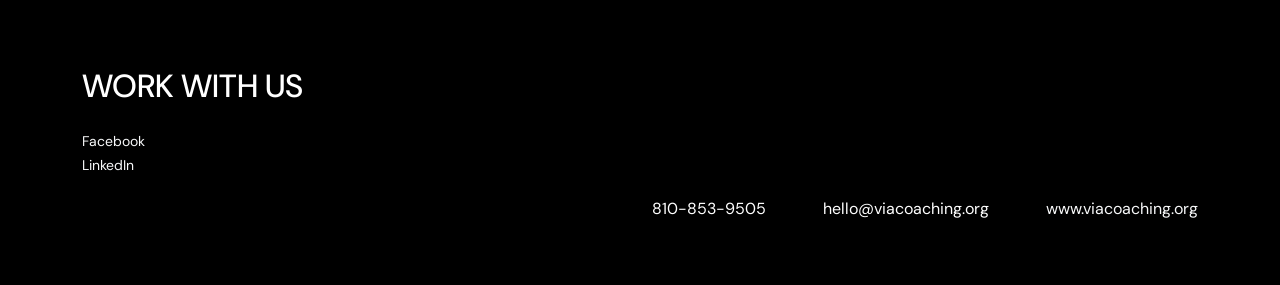
==== commit dbe9cd77: "Updated" ====
--- a/index.html
+++ b/index.html
@@ -134,19 +134,19 @@
   <footer id="footer" class="footer">
     <div class="container">
       <div class="row">
-        <div class="col-md-6">
+        <div class="col-lg-6">
           <img src="images/logo-light.png" class="mb-5" style="width: 150px;" alt="">
-          <h2 class="d-block d-sm-none">We help build the healthcare leaders of tomorrow.</h2>
+          <h2 class="d-block d-lg-none">We help build the healthcare leaders of tomorrow.</h2>
           <h2 class="my-4">WORK WITH US</h2>
           <a href="https://www.facebook.com/viacoachingllc" target="_blank" class="text-decoration-none text-light small">Facebook</a> <br>
           <a href="https://www.linkedin.com/company/via-coaching-llc/" target="_blank" class="text-decoration-none text-light small">LinkedIn</a>
         </div>
-        <div class="col-md-6 mt-sm-0 mt-5">
-          <h2 class="d-none d-sm-block">We help build the healthcare leaders of tomorrow.</h2>
+        <div class="col-lg-6 mt-sm-0 mt-5">
+          <h2 class="d-none d-lg-block">We help build the healthcare leaders of tomorrow.</h2>
           <div class="d-block d-sm-flex justify-content-between" style="margin-top: 200px;">
             <p>810-853-9505</p>
             <p>hello@viacoaching.org</p>
-            <p>www.viacoaching.org</p>
+            <p><a href="http://www.viacoaching.org/" class="text-light text-decoration-none">www.viacoaching.org</a></p>
           </div>
         </div>
       </div>
--- a/css/style.css
+++ b/css/style.css
@@ -15,7 +15,7 @@
   background-position: left bottom;
   display: flex;
   align-items: center;
-  height: 100vh;
+  height: 600px;
 }
 
 .hero-section .logo {
@@ -46,7 +46,7 @@
 .highlight-section {
   background-color: #000;
   color: #fff;
-  height: 100vh;
+  height: 600px;
   display: flex;
   align-items: center;
 }
@@ -76,7 +76,7 @@
   background-size: cover;
   background-repeat: no-repeat;
   background-position: center bottom;
-  height: 100vh;
+  height: 600px;
 }
 
 .safe-space h2 {
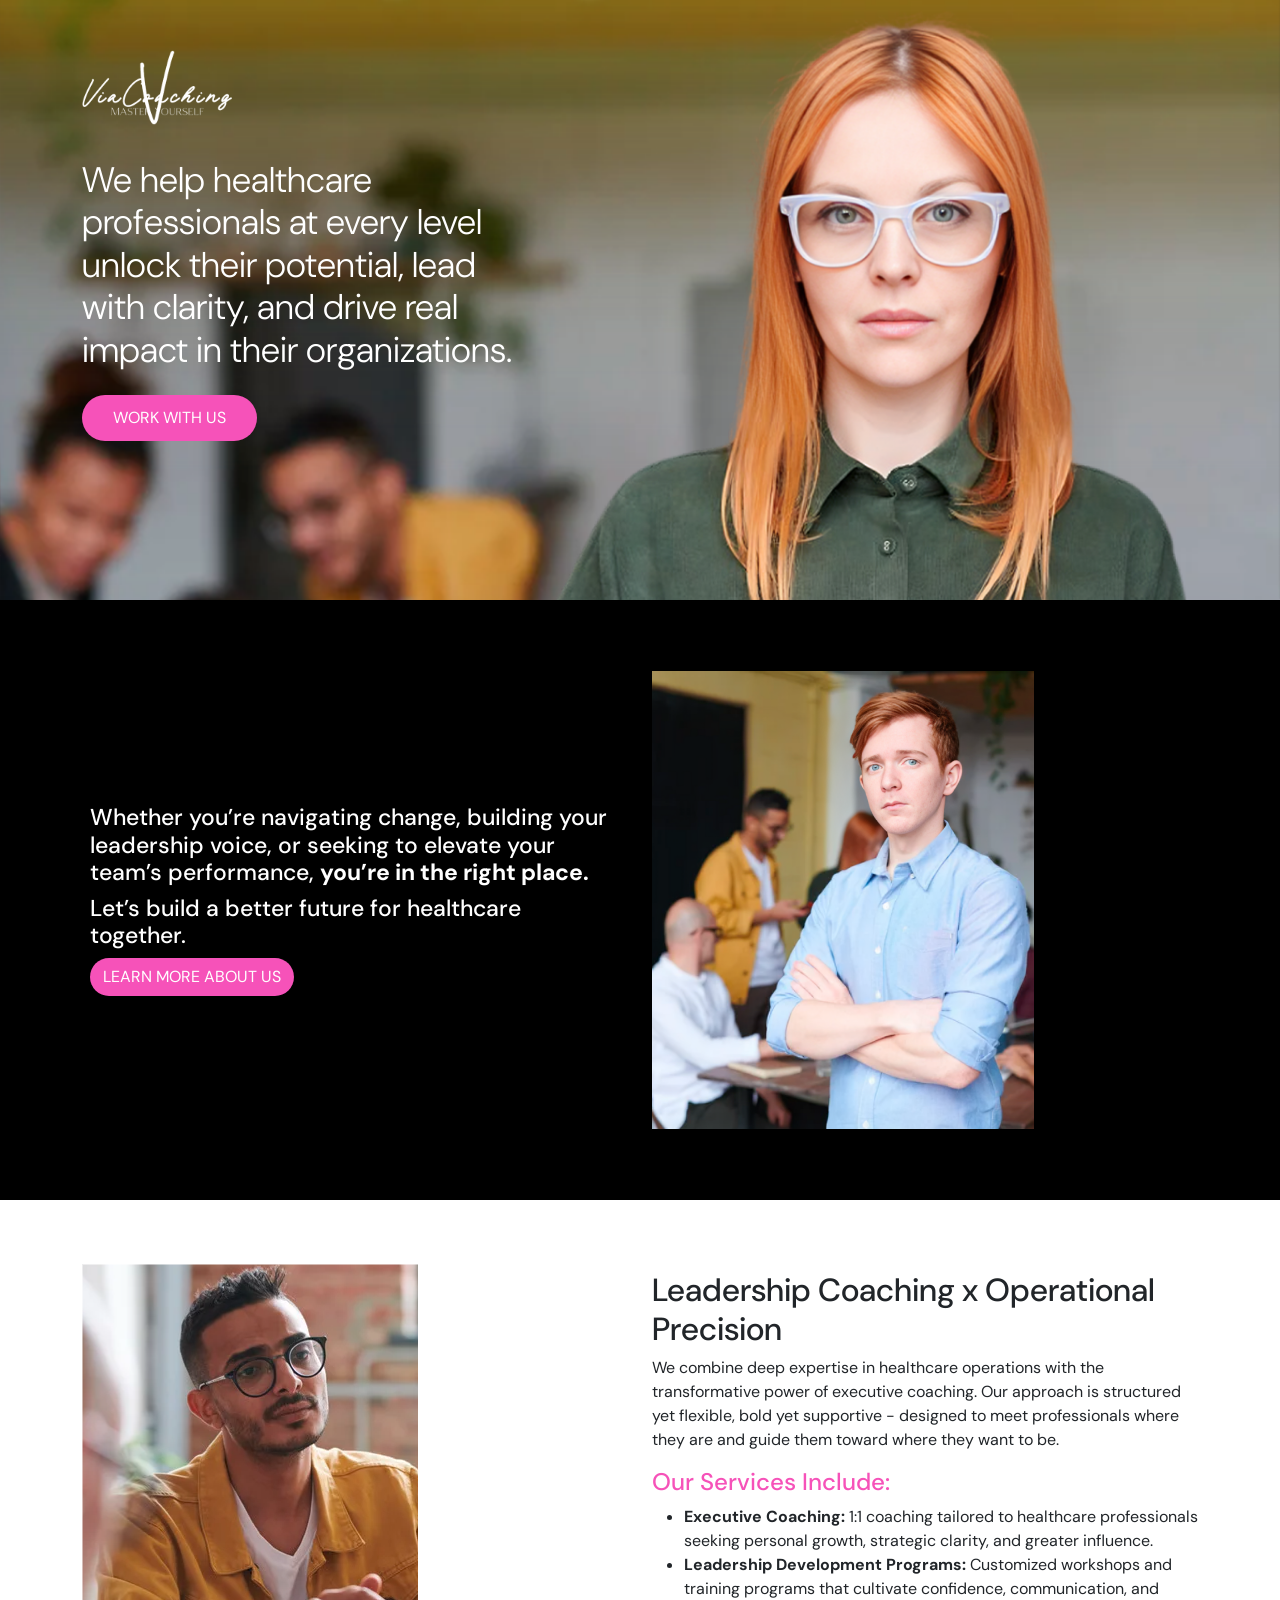
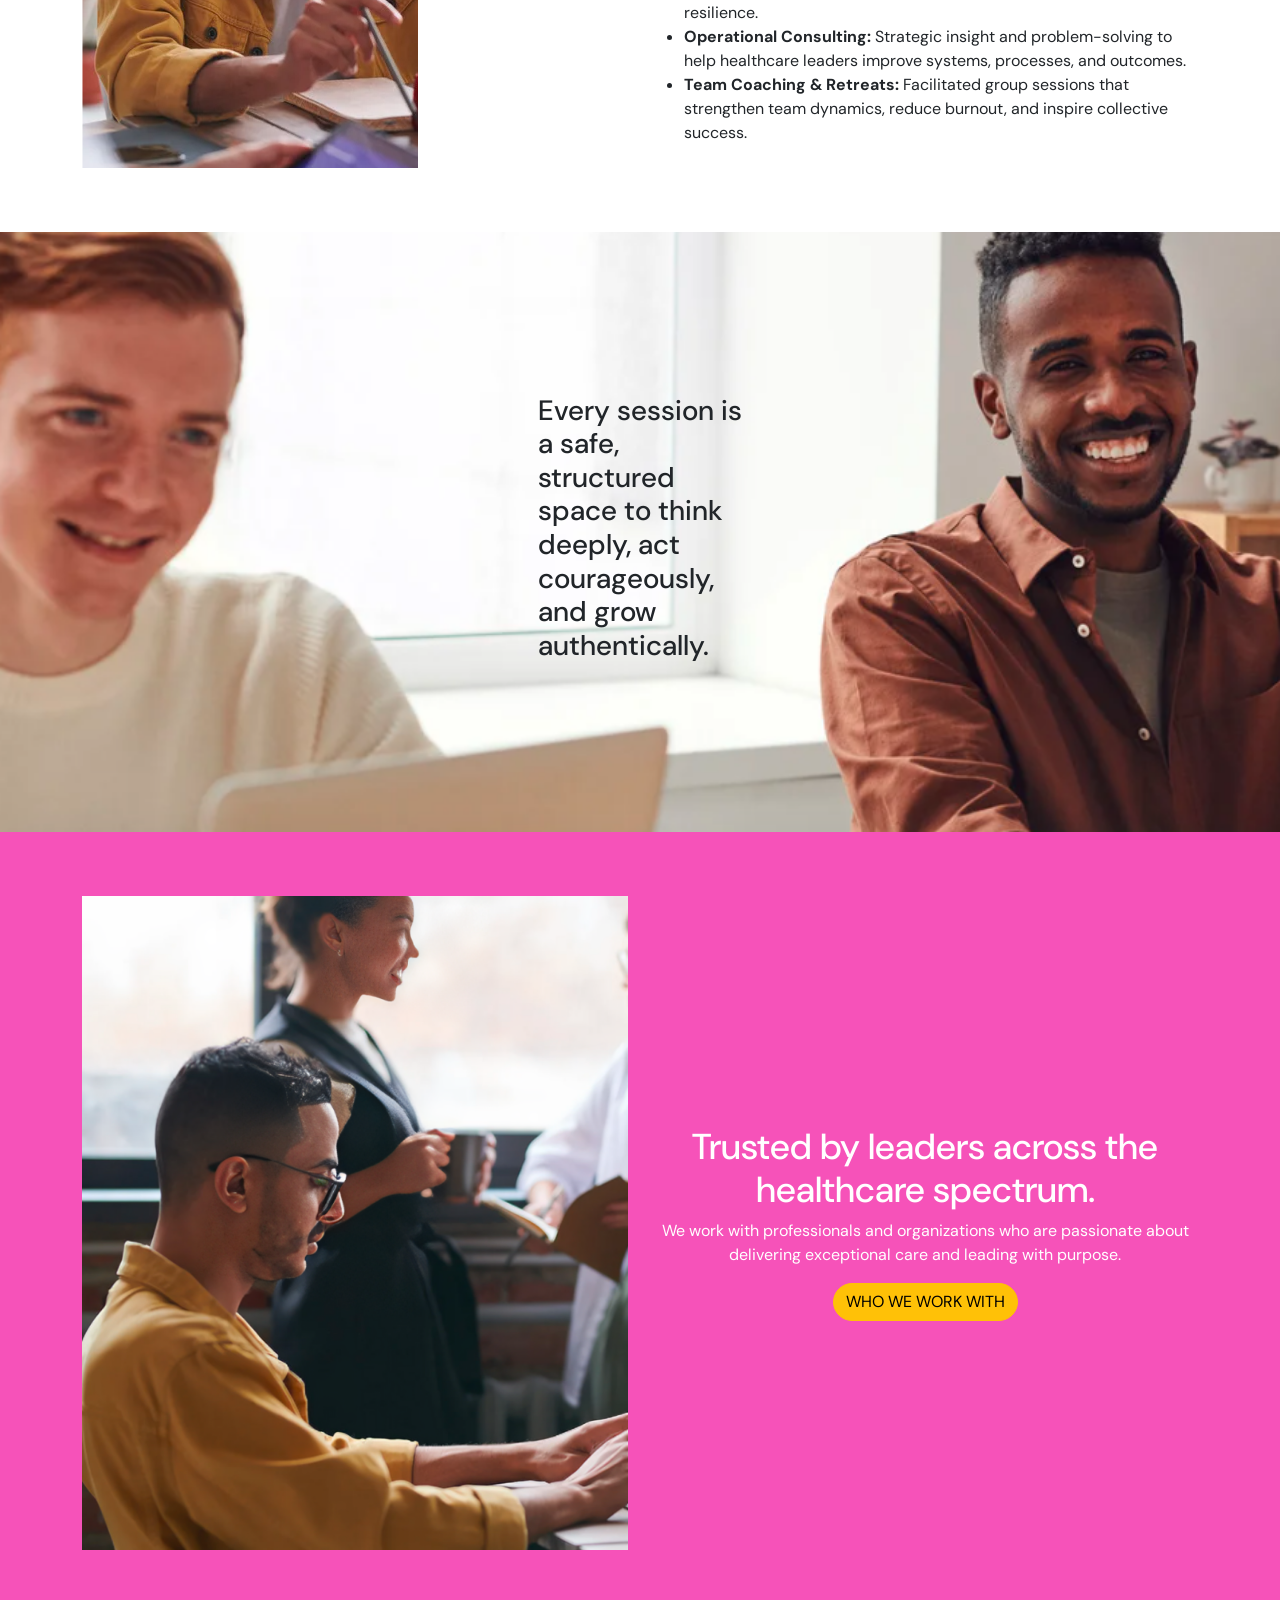
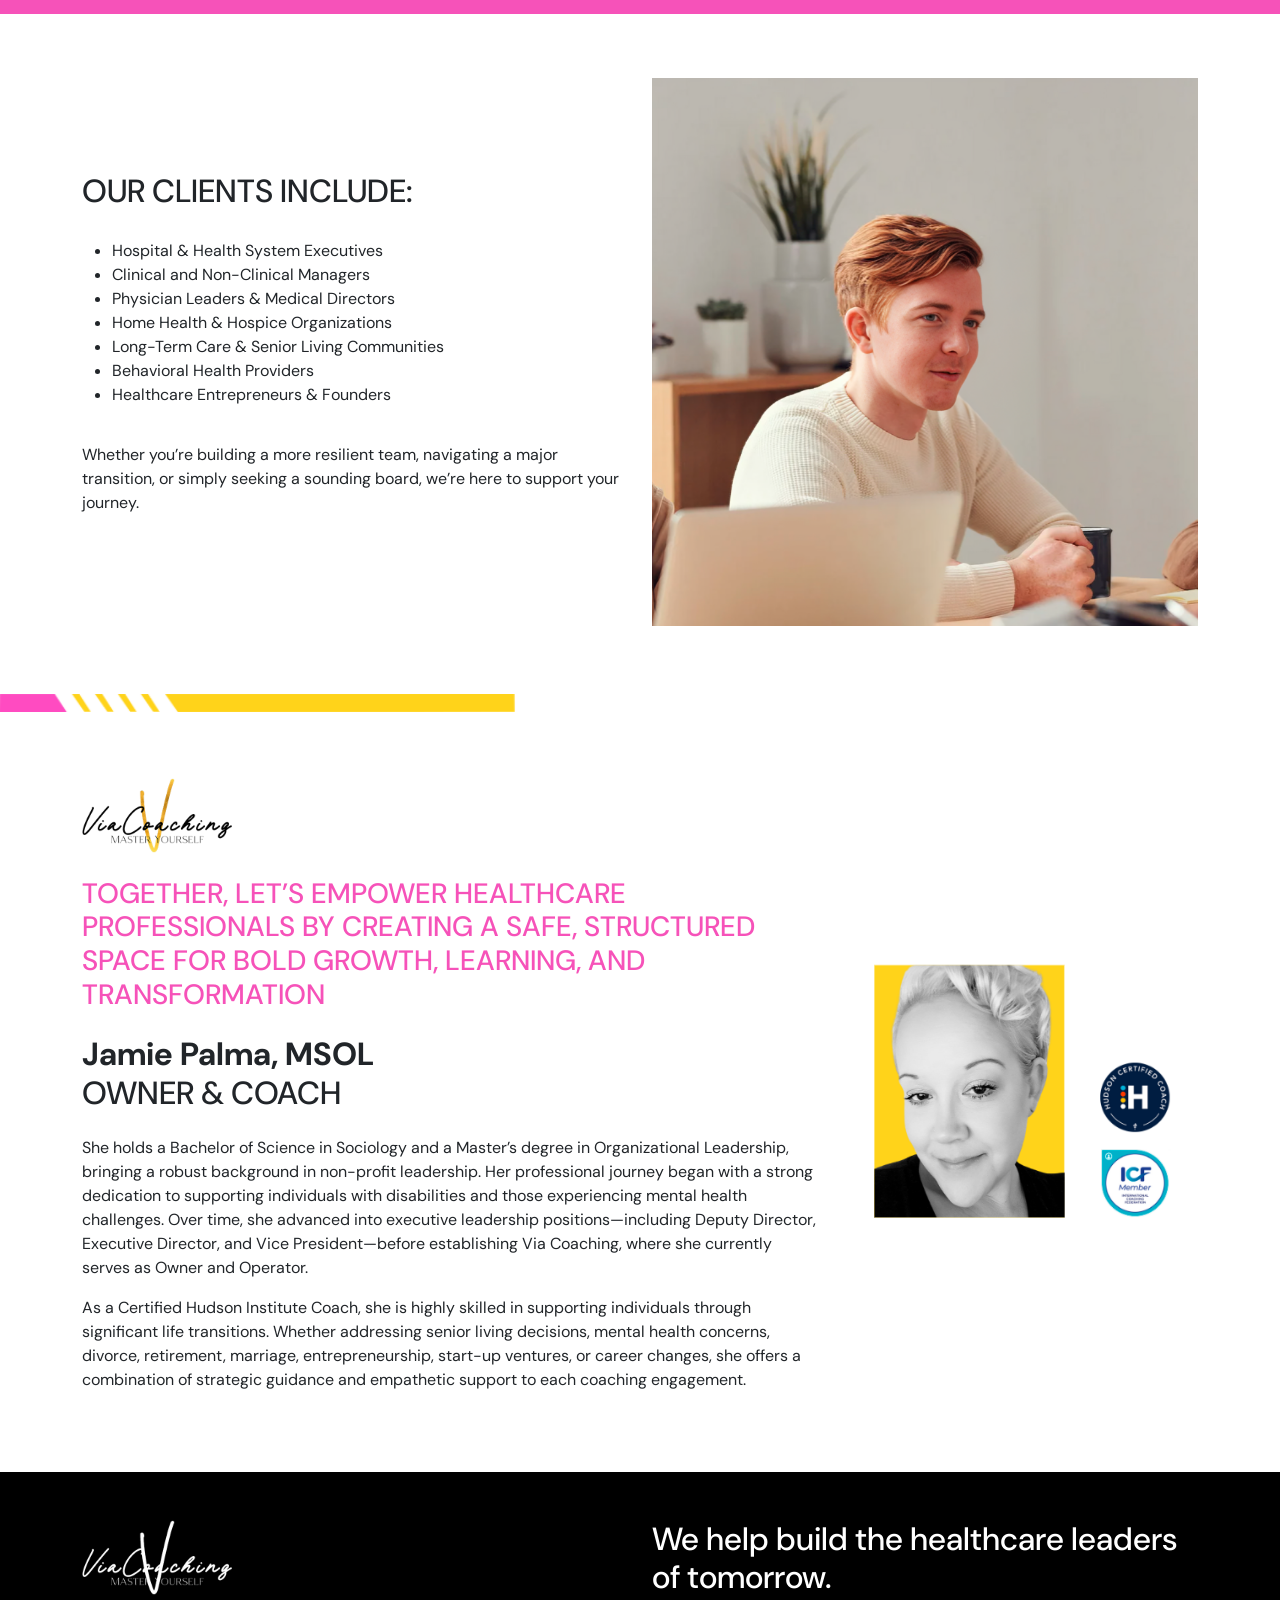
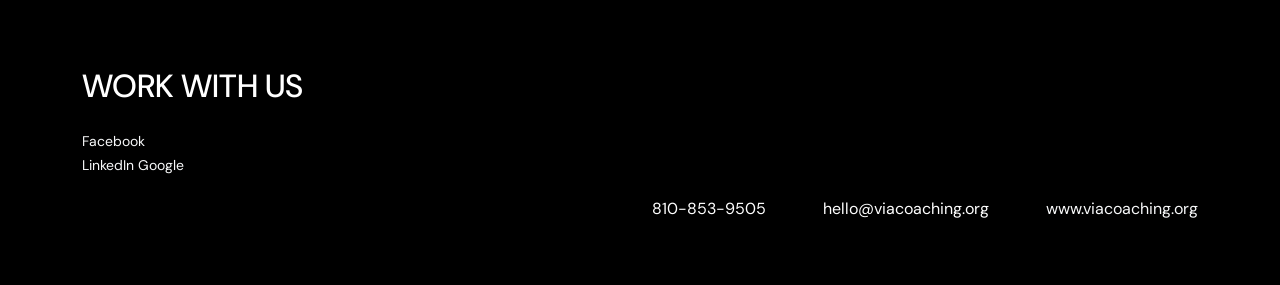
==== commit c478168d: "Updated" ====
--- a/index.html
+++ b/index.html
@@ -140,6 +140,7 @@
           <h2 class="my-4">WORK WITH US</h2>
           <a href="https://www.facebook.com/viacoachingllc" target="_blank" class="text-decoration-none text-light small">Facebook</a> <br>
           <a href="https://www.linkedin.com/company/via-coaching-llc/" target="_blank" class="text-decoration-none text-light small">LinkedIn</a>
+          <a href="https://maps.app.goo.gl/rdmBTKbN6WSXsWdW6" target="_blank" class="text-decoration-none text-light small">Google</a>
         </div>
         <div class="col-lg-6 mt-sm-0 mt-5">
           <h2 class="d-none d-lg-block">We help build the healthcare leaders of tomorrow.</h2>
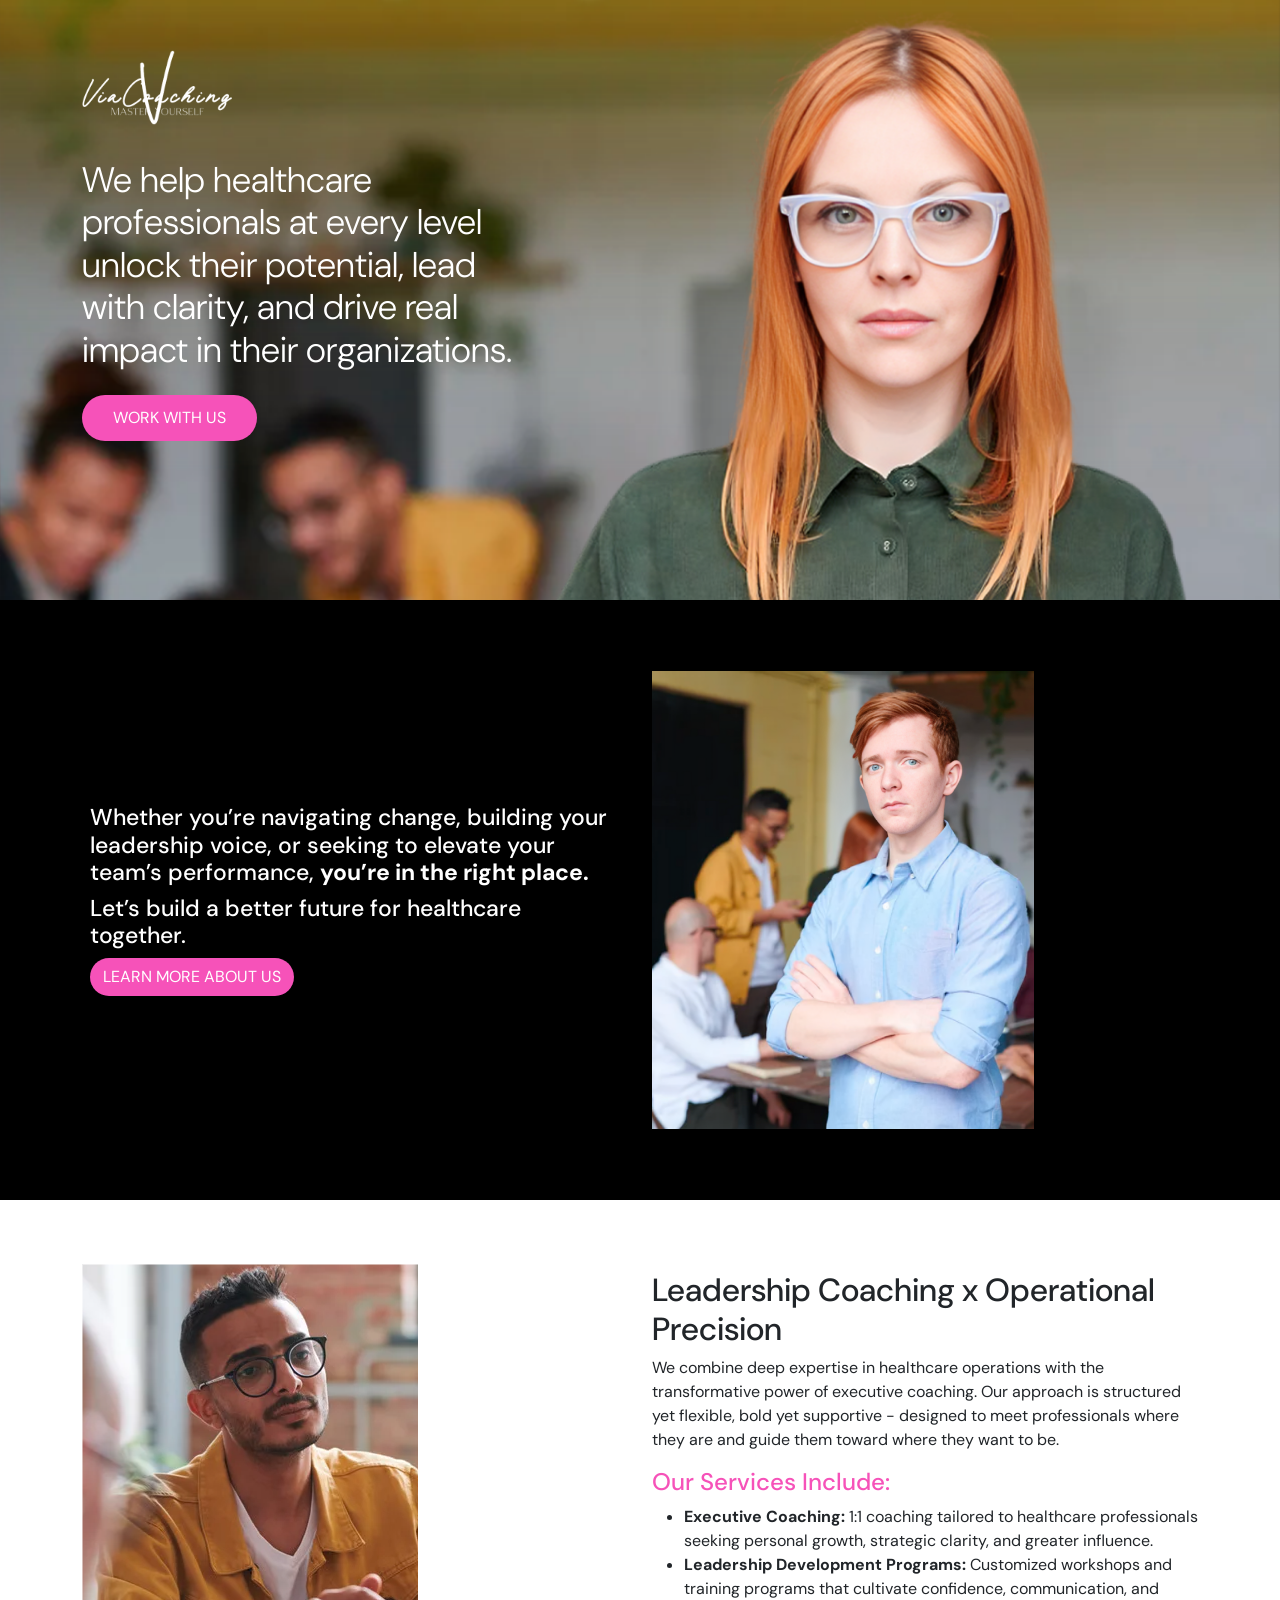
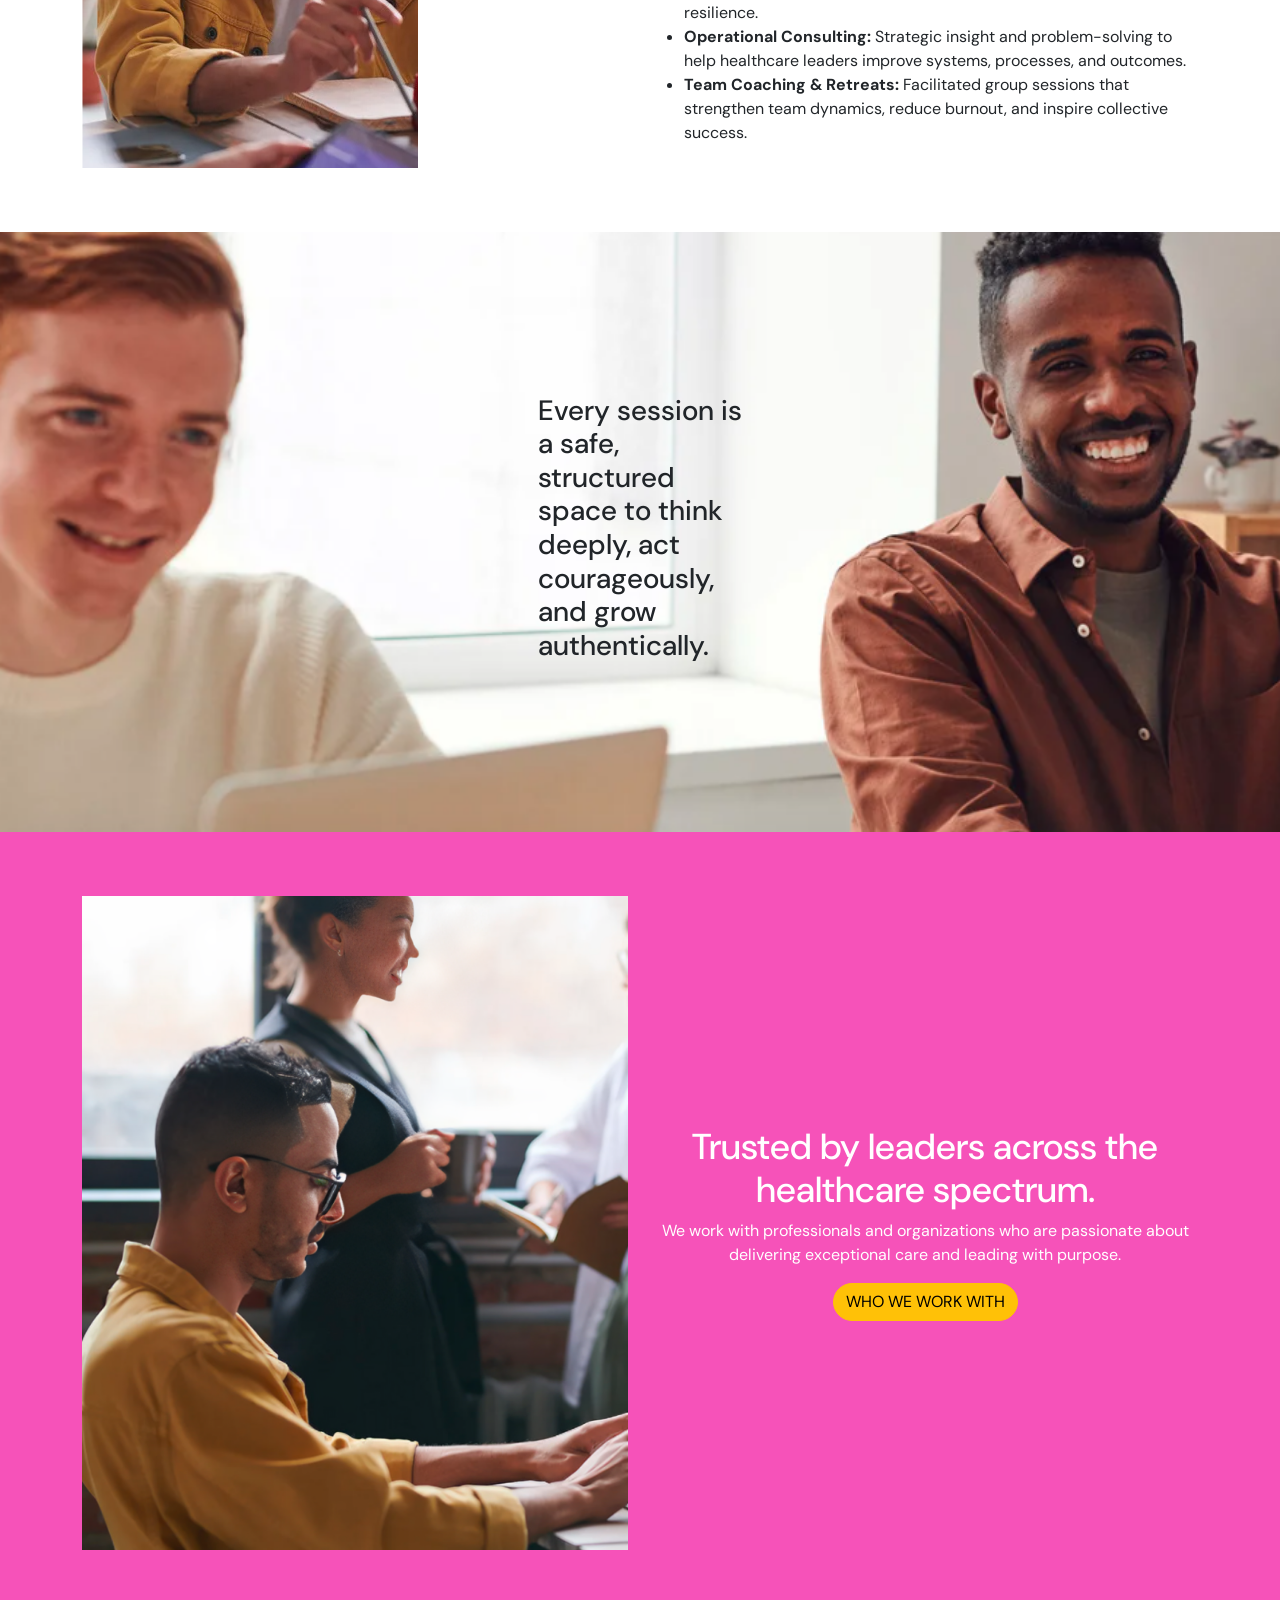
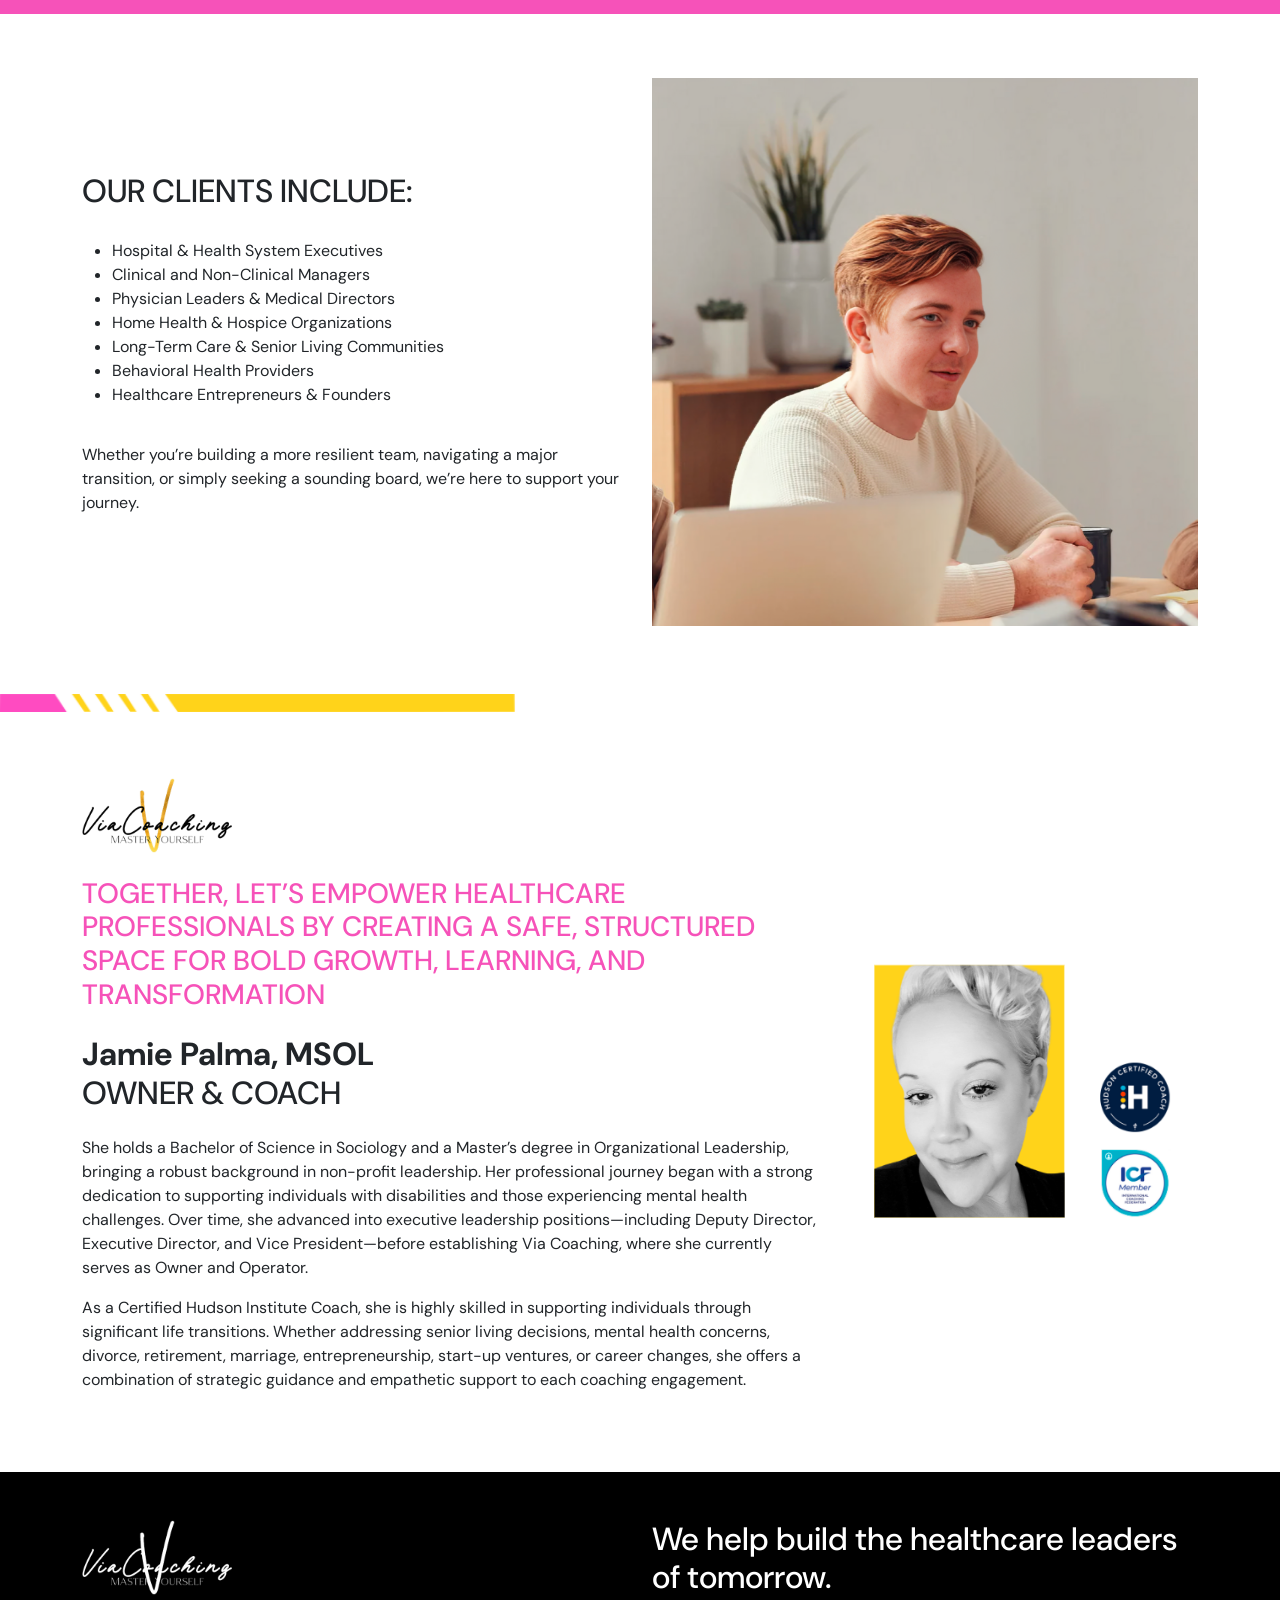
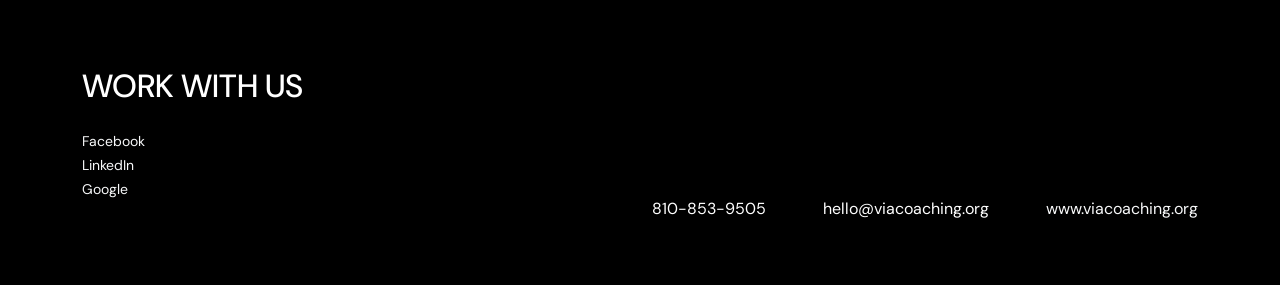
==== commit d16aabe2: "Updated" ====
--- a/index.html
+++ b/index.html
@@ -139,7 +139,7 @@
           <h2 class="d-block d-lg-none">We help build the healthcare leaders of tomorrow.</h2>
           <h2 class="my-4">WORK WITH US</h2>
           <a href="https://www.facebook.com/viacoachingllc" target="_blank" class="text-decoration-none text-light small">Facebook</a> <br>
-          <a href="https://www.linkedin.com/company/via-coaching-llc/" target="_blank" class="text-decoration-none text-light small">LinkedIn</a>
+          <a href="https://www.linkedin.com/company/via-coaching-llc/" target="_blank" class="text-decoration-none text-light small">LinkedIn</a> <br>
           <a href="https://maps.app.goo.gl/rdmBTKbN6WSXsWdW6" target="_blank" class="text-decoration-none text-light small">Google</a>
         </div>
         <div class="col-lg-6 mt-sm-0 mt-5">
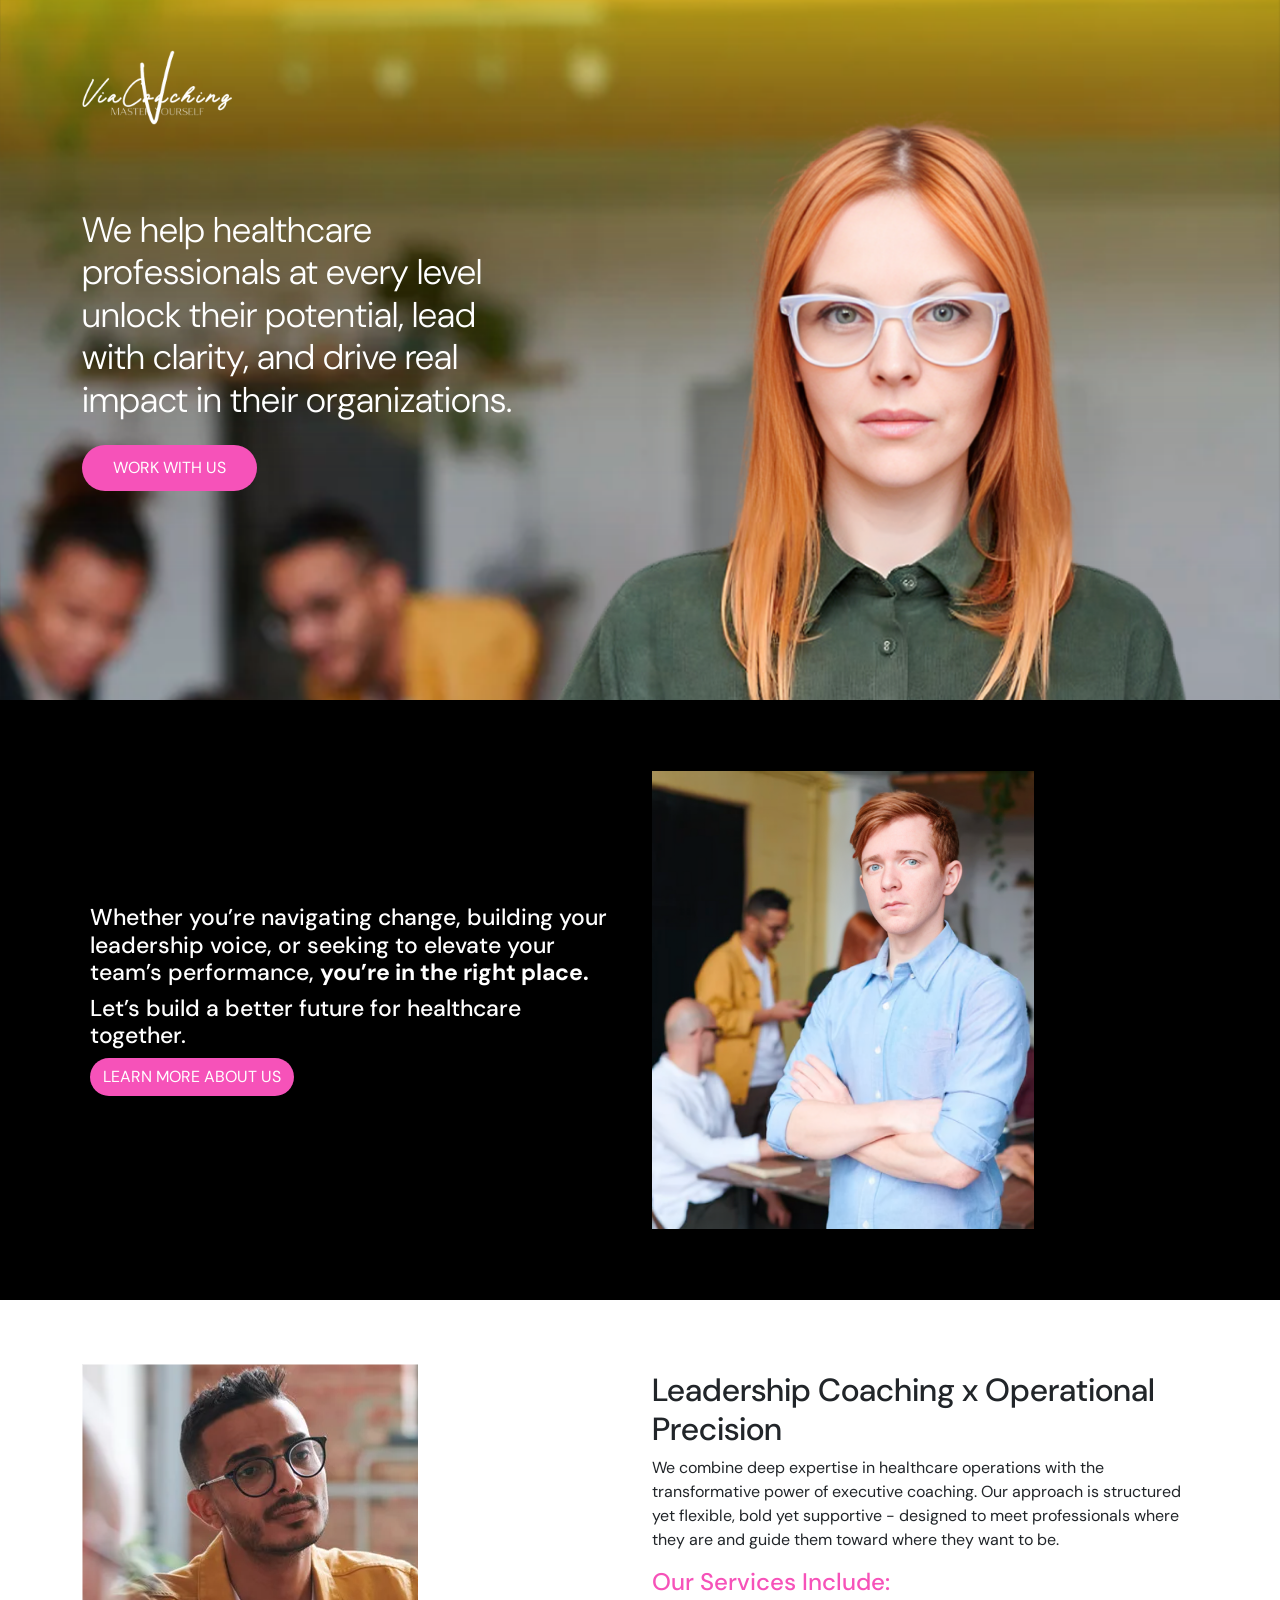
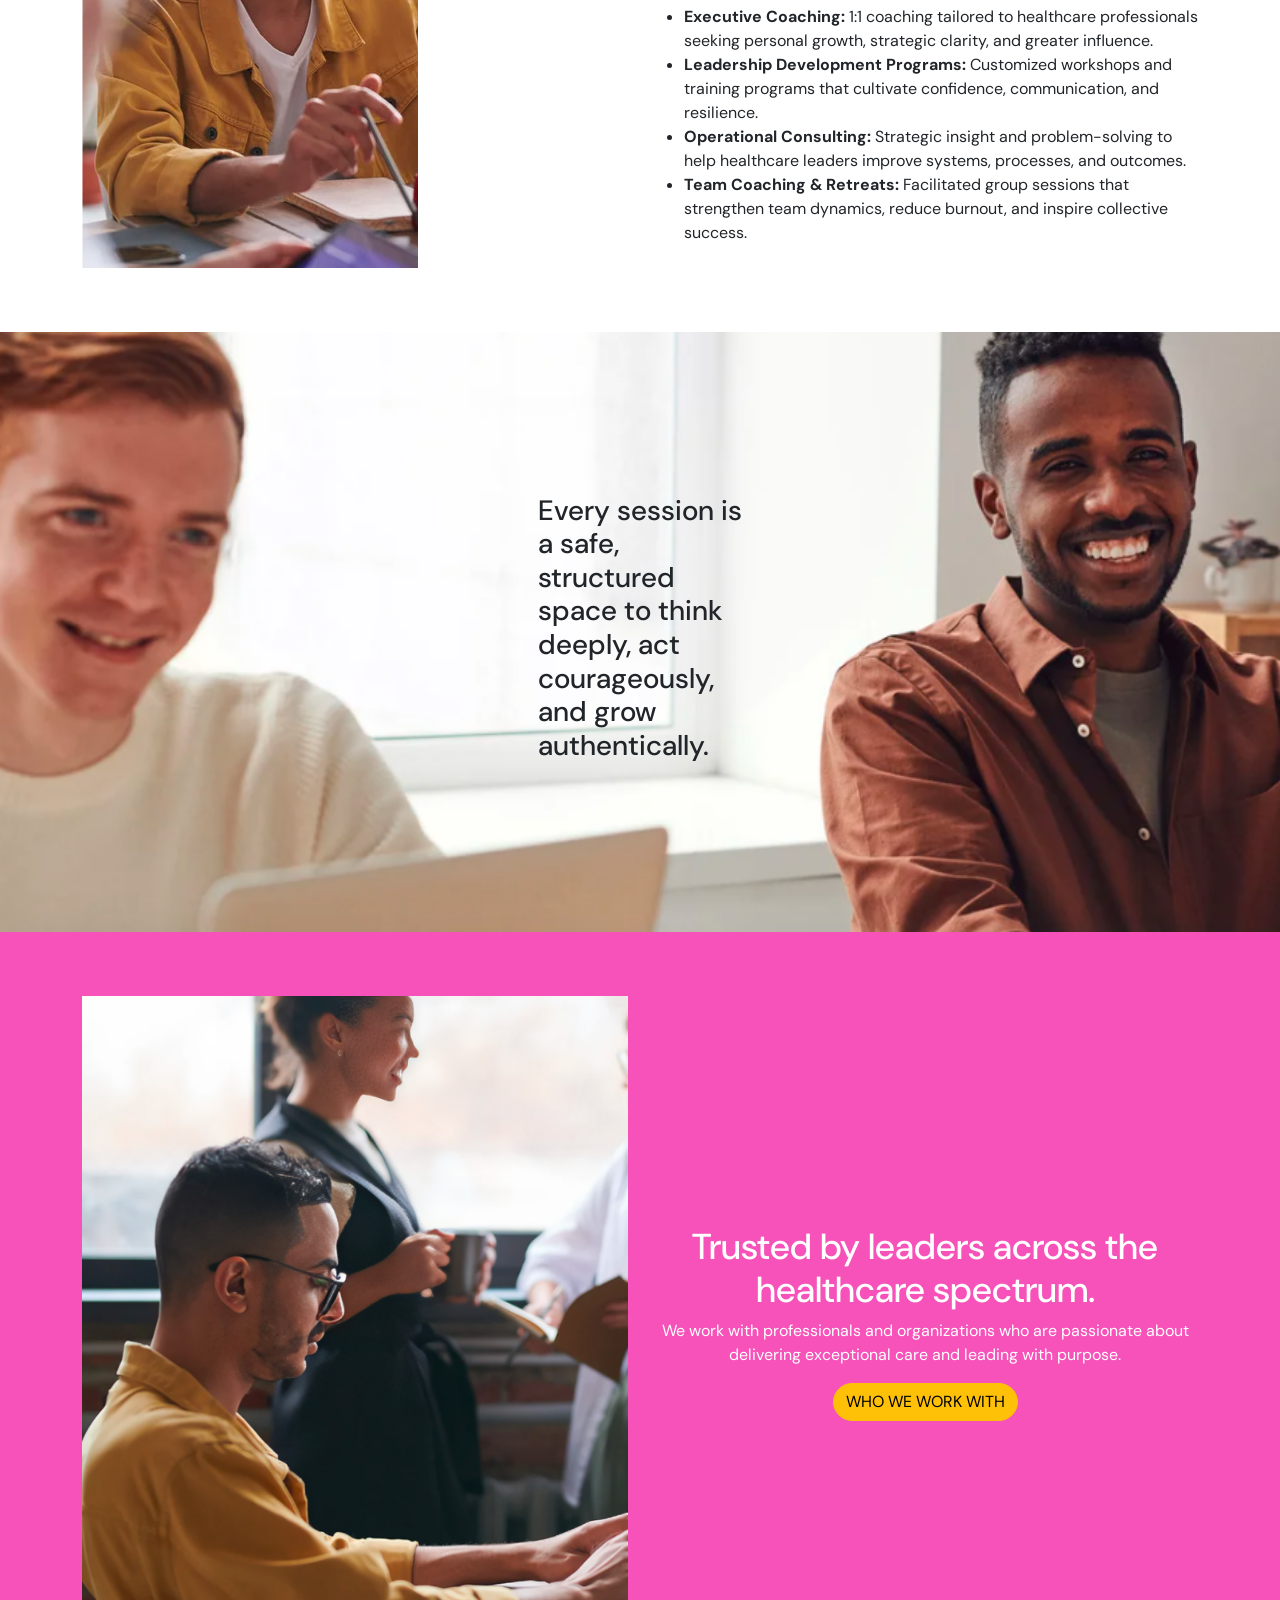
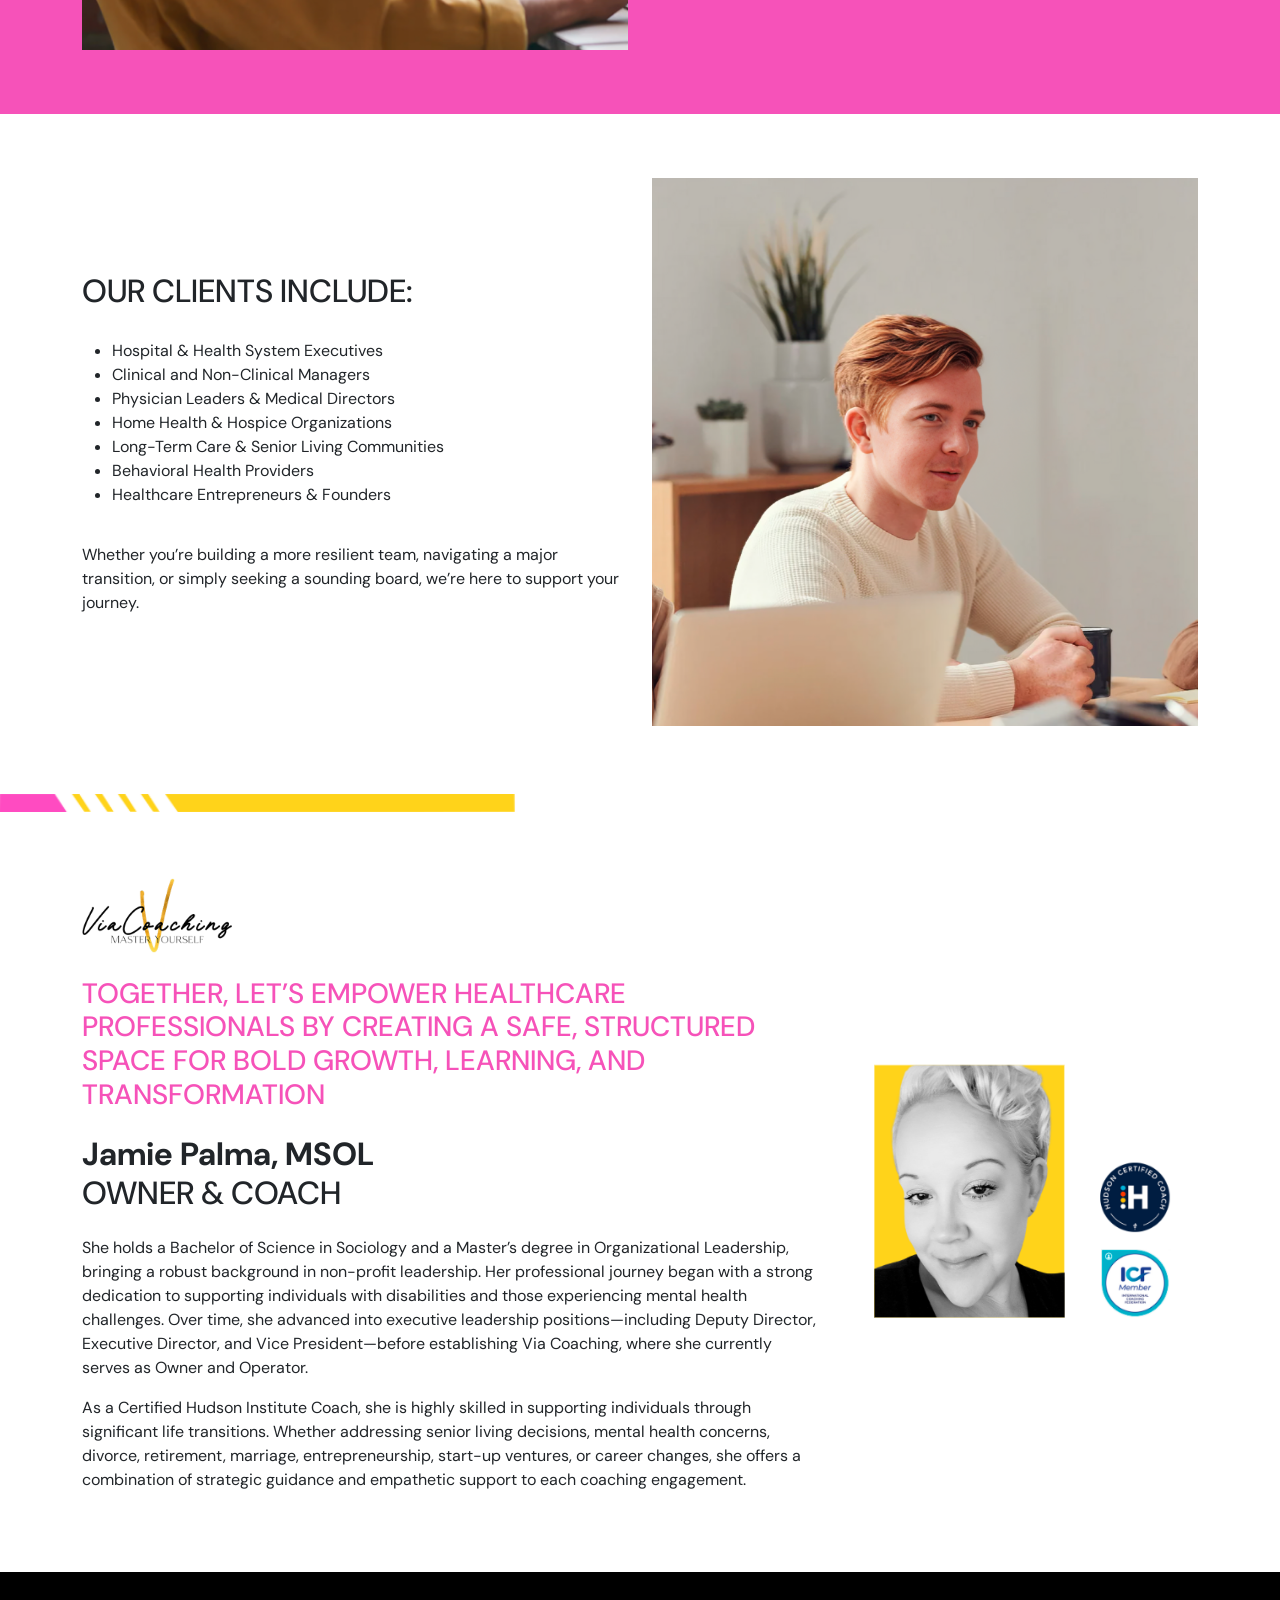
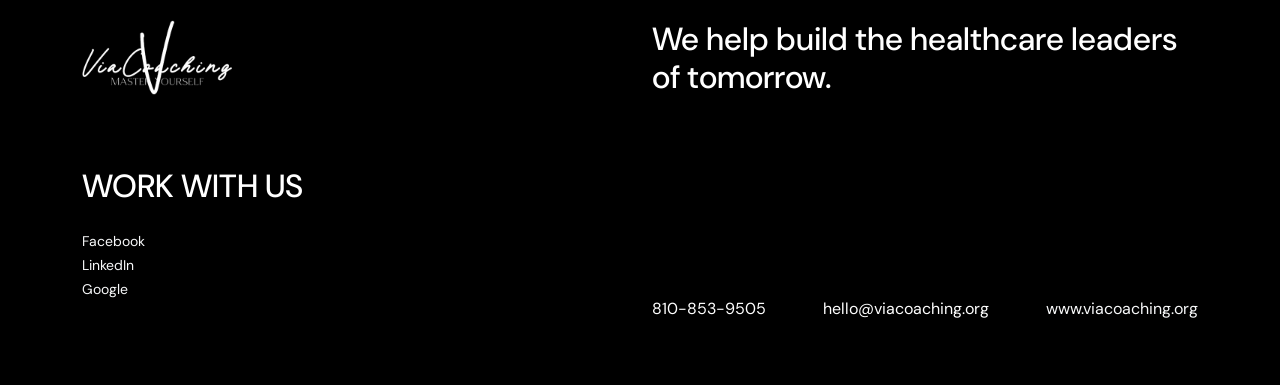
==== commit 77e779a0: "Updated" ====
--- a/index.html
+++ b/index.html
@@ -3,7 +3,11 @@
 <head>
   <meta charset="UTF-8">
   <meta name="viewport" content="width=device-width, initial-scale=1.0">
+  <meta name="description" content="Via Coaching">
+  <meta name="keywords" content="Via Coaching">
+  <meta name="author" content="OneSysteam">
   <title>Via Coaching</title>
+  <!-- CSS -->
   <link rel="stylesheet" href="https://cdn.jsdelivr.net/npm/bootstrap@5.3.0/dist/css/bootstrap.min.css">
   <link rel="stylesheet" href="css/style.css">
 </head>
--- a/css/style.css
+++ b/css/style.css
@@ -15,7 +15,7 @@
   background-position: left bottom;
   display: flex;
   align-items: center;
-  height: 600px;
+  height: 700px;
 }
 
 .hero-section .logo {
